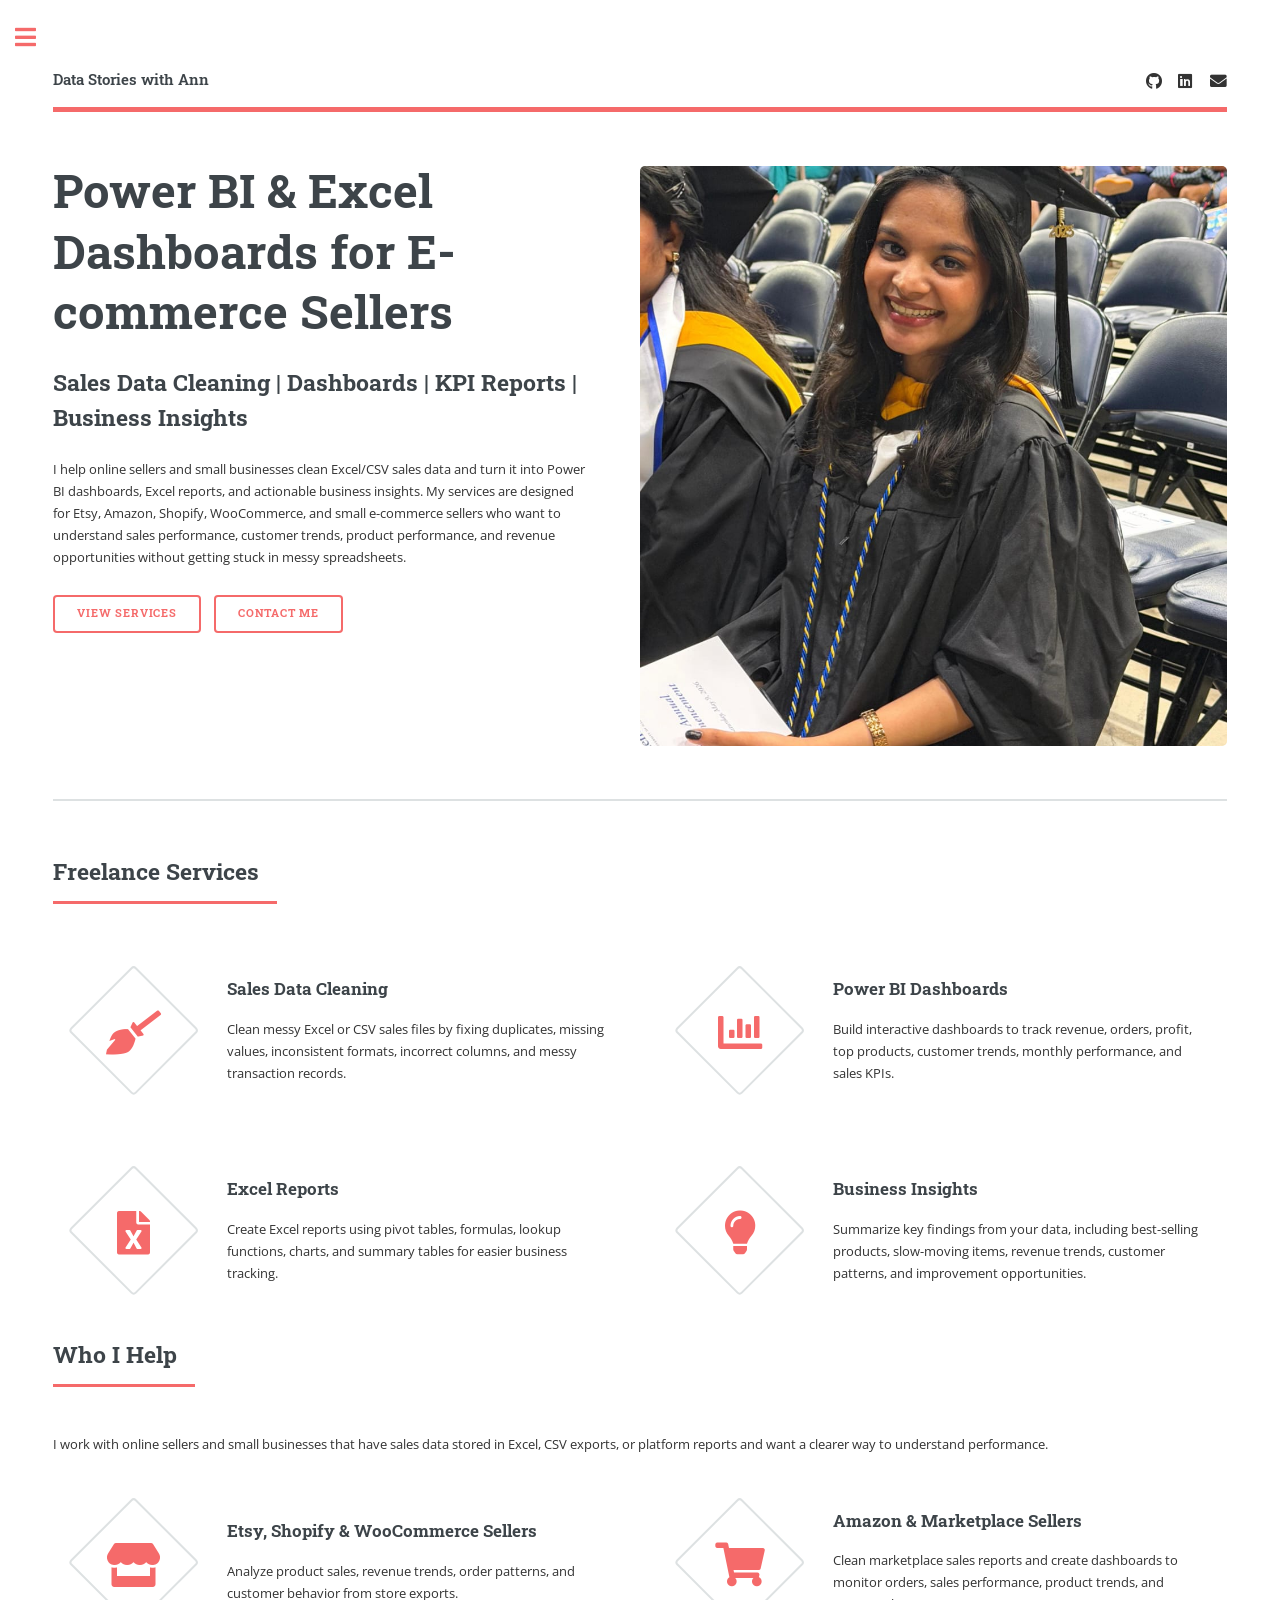
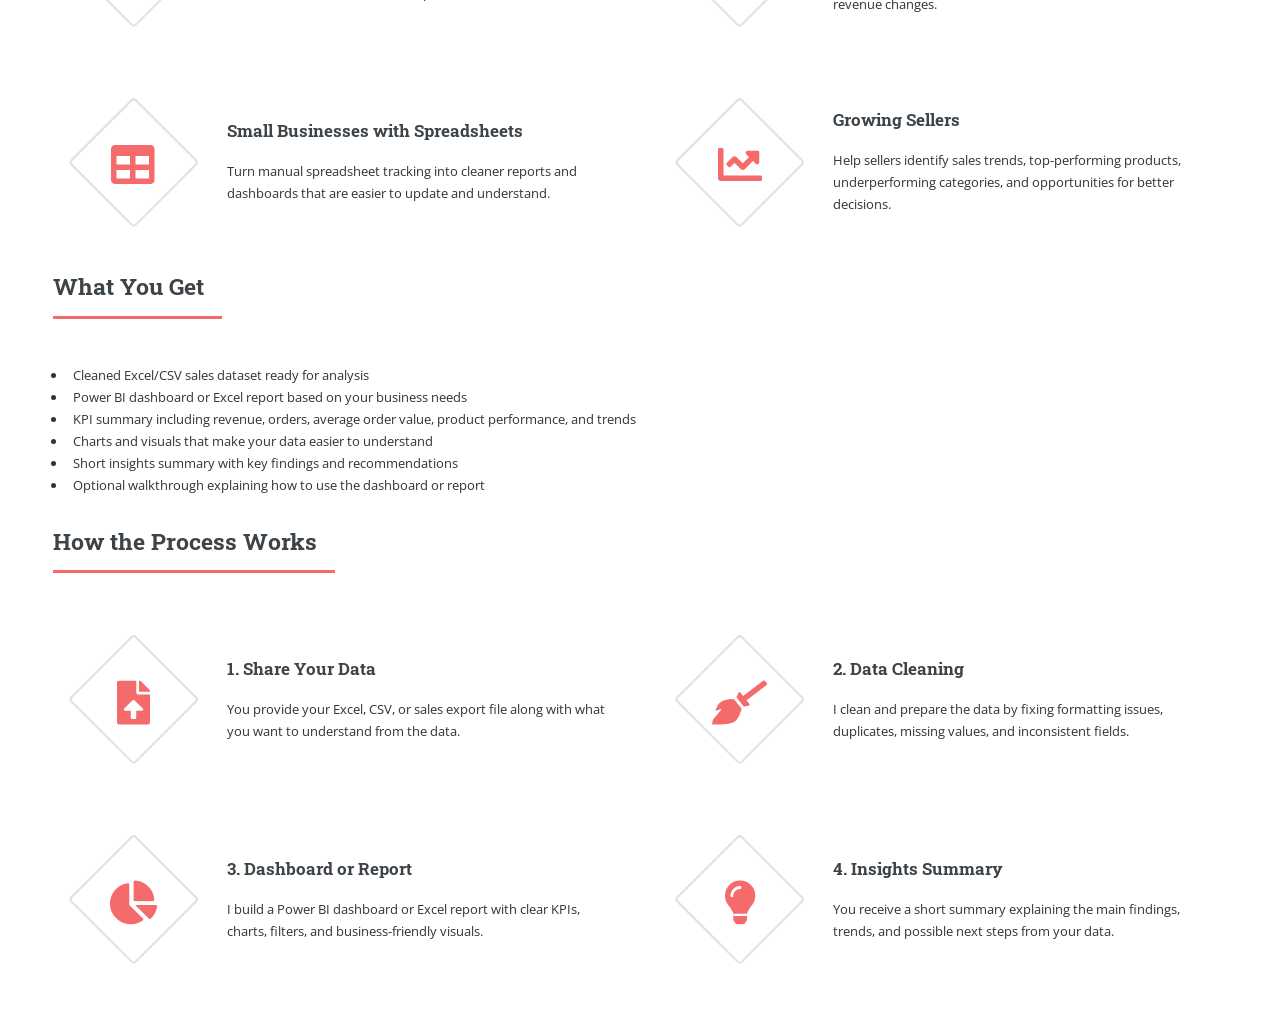
==== freelancing.html @ 738ea202 "Add freelance services page" ====
<!DOCTYPE HTML>
<!--
	Editorial by HTML5 UP
	html5up.net | @ajlkn
	Free for personal and commercial use under the CCA 3.0 license (html5up.net/license)
-->
<html>
	<head>
	<title>Power BI & Excel Dashboards for E-commerce Sellers | Data Stories with Ann</title>
	<meta name="description" content="Power BI and Excel dashboard services for e-commerce sellers. I help online sellers clean Excel and CSV sales data and turn it into dashboards, reports, KPIs, and business insights." />
	<meta charset="utf-8" />
	<meta name="viewport" content="width=device-width, initial-scale=1, user-scalable=no" />
	<link rel="stylesheet" href="assets/css/main.css" />
</head>
	<body class="is-preload">

		<!-- Wrapper -->
			<div id="wrapper">

				<!-- Main -->
					<div id="main">
						<div class="inner">

							<!-- Header -->
								<header id="header"><a href="index.html" class="logo"><strong>Data Stories with Ann</strong></a>
									<ul class="icons">
										<li><a href="https://github.com/AnnBMariyam" class="icon brands fa-github"><span class="label">GitHub</span></a></li>
										<li><a href="https://www.linkedin.com/in/ann-b-mariyam-a238a7275" class="icon brands fa-linkedin"><span class="label">LinkedIn</span></a></li>
										<li><a href="mailto:annbijumariyam02@gmail.com" class="icon solid fa-envelope"><span class="label">Email</span></a></li>
									</ul>
								</header>

							<!-- Banner -->
								<section id="banner">
                                    <div class="content">
                                        <header>
                                            <h1>Power BI & Excel Dashboards for E-commerce Sellers</h1>
                                            <h2>Sales Data Cleaning | Dashboards | KPI Reports | Business Insights</h2>
                                        </header>

                                        <p>
                                            I help online sellers and small businesses clean Excel/CSV sales data and turn it into Power BI dashboards, Excel reports, and actionable business insights. My services are designed for Etsy, Amazon, Shopify, WooCommerce, and small e-commerce sellers who want to understand sales performance, customer trends, product performance, and revenue opportunities without getting stuck in messy spreadsheets.
                                        </p>

                                        <ul class="actions">
                                            <li><a href="#services" class="button big">View Services</a></li>
                                            <li><a href="#contact" class="button big">Contact Me</a></li>
                                        </ul>
                                    </div>

                                    <span class="image object">
                                        <img src="images/pic10.jpeg" alt="E-commerce analytics dashboard" style="height:580px; object-fit:cover;" />
                                    </span>
                                </section>
							<section id="services">
                                <header class="major">
                                    <h2>Freelance Services</h2>
                                </header>

                                <div class="features">
                                    <article>
                                        <span class="icon solid fa-broom"></span>
                                        <div class="content">
                                            <h3>Sales Data Cleaning</h3>
                                            <p>Clean messy Excel or CSV sales files by fixing duplicates, missing values, inconsistent formats, incorrect columns, and messy transaction records.</p>
                                        </div>
                                    </article>

                                    <article>
                                        <span class="icon solid fa-chart-bar"></span>
                                        <div class="content">
                                            <h3>Power BI Dashboards</h3>
                                            <p>Build interactive dashboards to track revenue, orders, profit, top products, customer trends, monthly performance, and sales KPIs.</p>
                                        </div>
                                    </article>

                                    <article>
                                        <span class="icon solid fa-file-excel"></span>
                                        <div class="content">
                                            <h3>Excel Reports</h3>
                                            <p>Create Excel reports using pivot tables, formulas, lookup functions, charts, and summary tables for easier business tracking.</p>
                                        </div>
                                    </article>

                                    <article>
                                        <span class="icon solid fa-lightbulb"></span>
                                        <div class="content">
                                            <h3>Business Insights</h3>
                                            <p>Summarize key findings from your data, including best-selling products, slow-moving items, revenue trends, customer patterns, and improvement opportunities.</p>
                                        </div>
                                    </article>
                                </div>
                            <section id="clients">
                                <header class="major">
                                    <h2>Who I Help</h2>
                                </header>

                                <p>
                                    I work with online sellers and small businesses that have sales data stored in Excel, CSV exports, or platform reports and want a clearer way to understand performance.
                                </p>

                                <div class="features">
                                    <article>
                                        <span class="icon solid fa-store"></span>
                                        <div class="content">
                                            <h3>Etsy, Shopify & WooCommerce Sellers</h3>
                                            <p>Analyze product sales, revenue trends, order patterns, and customer behavior from store exports.</p>
                                        </div>
                                    </article>

                                    <article>
                                        <span class="icon solid fa-shopping-cart"></span>
                                        <div class="content">
                                            <h3>Amazon & Marketplace Sellers</h3>
                                            <p>Clean marketplace sales reports and create dashboards to monitor orders, sales performance, product trends, and revenue changes.</p>
                                        </div>
                                    </article>

                                    <article>
                                        <span class="icon solid fa-table"></span>
                                        <div class="content">
                                            <h3>Small Businesses with Spreadsheets</h3>
                                            <p>Turn manual spreadsheet tracking into cleaner reports and dashboards that are easier to update and understand.</p>
                                        </div>
                                    </article>

                                    <article>
                                        <span class="icon solid fa-chart-line"></span>
                                        <div class="content">
                                            <h3>Growing Sellers</h3>
                                            <p>Help sellers identify sales trends, top-performing products, underperforming categories, and opportunities for better decisions.</p>
                                        </div>
                                    </article>
                                </div>
                            </section>

                            <section id="deliverables">
                                <header class="major">
                                    <h2>What You Get</h2>
                                </header>

                                <ul>
                                    <li>Cleaned Excel/CSV sales dataset ready for analysis</li>
                                    <li>Power BI dashboard or Excel report based on your business needs</li>
                                    <li>KPI summary including revenue, orders, average order value, product performance, and trends</li>
                                    <li>Charts and visuals that make your data easier to understand</li>
                                    <li>Short insights summary with key findings and recommendations</li>
                                    <li>Optional walkthrough explaining how to use the dashboard or report</li>
                                </ul>
                            </section>

                            <section id="process">
                                <header class="major">
                                    <h2>How the Process Works</h2>
                                </header>

                                <div class="features">
                                    <article>
                                        <span class="icon solid fa-file-upload"></span>
                                        <div class="content">
                                            <h3>1. Share Your Data</h3>
                                            <p>You provide your Excel, CSV, or sales export file along with what you want to understand from the data.</p>
                                        </div>
                                    </article>

                                    <article>
                                        <span class="icon solid fa-broom"></span>
                                        <div class="content">
                                            <h3>2. Data Cleaning</h3>
                                            <p>I clean and prepare the data by fixing formatting issues, duplicates, missing values, and inconsistent fields.</p>
                                        </div>
                                    </article>

                                    <article>
                                        <span class="icon solid fa-chart-pie"></span>
                                        <div class="content">
                                            <h3>3. Dashboard or Report</h3>
                                            <p>I build a Power BI dashboard or Excel report with clear KPIs, charts, filters, and business-friendly visuals.</p>
                                        </div>
                                    </article>

                                    <article>
                                        <span class="icon solid fa-lightbulb"></span>
                                        <div class="content">
                                            <h3>4. Insights Summary</h3>
                                            <p>You receive a short summary explaining the main findings, trends, and possible next steps from your data.</p>
                                        </div>
                                    </article>
                                </div>
                            </section>
						</div>
					</div>

				<!-- Sidebar -->
					<div id="sidebar">
						<div class="inner">
								<!-- Menu -->
								<nav id="menu">
									<header class="major">
										<h2>Navigate</h2>
									</header>
									<ul>
                                        <li><a href="index.html">Recruiter Portfolio</a></li>
                                        <li><a href="#banner">Freelance Home</a></li>
                                        <li><a href="#services">Services</a></li>
                                        <li><a href="#clients">Who I Help</a></li>
                                        <li><a href="#deliverables">Deliverables</a></li>
                                        <li><a href="#process">Process</a></li>
                                        <li><a href="#contact">Contact</a></li>
                                    </ul>
								</nav>

							<!-- Section -->
								<section>
                                    <header class="major">
                                        <h2>Service Focus</h2>
                                    </header>
                                    <div class="mini-posts">

                                        <article>
                                            <p>🛒 Built for Etsy, Amazon, Shopify, WooCommerce, and small e-commerce sellers.</p>
                                        </article>

                                        <article>
                                            <p>📊 Services include Excel/CSV cleaning, Power BI dashboards, Excel reports, KPI tracking, and business insights.</p>
                                        </article>

                                        <article>
                                            <p>🛠 Tools: Excel, Power BI, SQL, Python, Pandas, and data visualization.</p>
                                        </article>

                                    </div>
                                </section>

							<!-- Section -->
								<section id="contact">
									<header class="major">
										<h2>Get in Touch</h2>
									</header>
									<p>
                                        Need help cleaning sales data, building an e-commerce dashboard, or understanding your business performance? Reach out through email, LinkedIn, or GitHub.
                                    </p>
                                    <ul class="contact">
										<li class="icon solid fa-envelope"><a href="mailto:annbijumariyam02@gmail.com">annbijumariyam02@gmail.com</a></li>
										
										<li class="icon brands fa-linkedin"><a href="https://www.linkedin.com/in/ann-b-mariyam-a238a7275">LinkedIn</a></li>
										<li class="icon brands fa-github">
										<a href="https://github.com/AnnBMariyam">GitHub</a>
										</li>
									</ul>
								</section>

							<!-- Footer -->
								<footer id="footer">
									<p class="copyright">&copy; Data Stories with Ann. Design: <a href="https://html5up.net">HTML5 UP</a>.</p>
								</footer>

						</div>
					</div>

			</div>

		<!-- Scripts -->
			<script src="assets/js/jquery.min.js"></script>
			<script src="assets/js/browser.min.js"></script>
			<script src="assets/js/breakpoints.min.js"></script>
			<script src="assets/js/util.js"></script>
			<script src="assets/js/main.js"></script>
	</body>
</html>
---- assets/css/main.css ----
@import url(fontawesome-all.min.css);
@import url("https://fonts.googleapis.com/css?family=Open+Sans:400,600,400italic,600italic|Roboto+Slab:400,700");
/*
	Editorial by HTML5 UP
	html5up.net | @ajlkn
	Free for personal and commercial use under the CCA 3.0 license (html5up.net/license)
*/
html, body, div, span, applet, object,
iframe, h1, h2, h3, h4, h5, h6, p, blockquote,
pre, a, abbr, acronym, address, big, cite,
code, del, dfn, em, img, ins, kbd, q, s, samp,
small, strike, strong, sub, sup, tt, var, b,
u, i, center, dl, dt, dd, ol, ul, li, fieldset,
form, label, legend, table, caption, tbody,
tfoot, thead, tr, th, td, article, aside,
canvas, details, embed, figure, figcaption,
footer, header, hgroup, menu, nav, output, ruby,
section, summary, time, mark, audio, video {
  margin: 0;
  padding: 0;
  border: 0;
  font-size: 100%;
  font: inherit;
  vertical-align: baseline; }

article, aside, details, figcaption, figure,
footer, header, hgroup, menu, nav, section {
  display: block; }

body {
  line-height: 1; }

ol, ul {
  list-style: none; }

blockquote, q {
  quotes: none; }
  blockquote:before, blockquote:after, q:before, q:after {
    content: '';
    content: none; }

table {
  border-collapse: collapse;
  border-spacing: 0; }

body {
  -webkit-text-size-adjust: none; }

mark {
  background-color: transparent;
  color: inherit; }

input::-moz-focus-inner {
  border: 0;
  padding: 0; }

input, select, textarea {
  -moz-appearance: none;
  -webkit-appearance: none;
  -ms-appearance: none;
  appearance: none; }

/* Basic */
@-ms-viewport {
  width: device-width; }

body {
  -ms-overflow-style: scrollbar; }

@media screen and (max-width: 480px) {
  html, body {
    min-width: 320px; } }

html {
  box-sizing: border-box; }

*, *:before, *:after {
  box-sizing: inherit; }

body {
  background: #ffffff; }
  body.is-preload *, body.is-preload *:before, body.is-preload *:after, body.is-resizing *, body.is-resizing *:before, body.is-resizing *:after {
    -moz-animation: none !important;
    -webkit-animation: none !important;
    -ms-animation: none !important;
    animation: none !important;
    -moz-transition: none !important;
    -webkit-transition: none !important;
    -ms-transition: none !important;
    transition: none !important; }

/* Type */
body, input, select, textarea {
  color: #7f888f;
  font-family: "Open Sans", sans-serif;
  font-size: 13pt;
  font-weight: 400;
  line-height: 1.65; }
  @media screen and (max-width: 1680px) {
    body, input, select, textarea {
      font-size: 11pt; } }
  @media screen and (max-width: 1280px) {
    body, input, select, textarea {
      font-size: 10pt; } }
  @media screen and (max-width: 360px) {
    body, input, select, textarea {
      font-size: 9pt; } }

a {
  -moz-transition: color 0.2s ease-in-out, border-bottom-color 0.2s ease-in-out;
  -webkit-transition: color 0.2s ease-in-out, border-bottom-color 0.2s ease-in-out;
  -ms-transition: color 0.2s ease-in-out, border-bottom-color 0.2s ease-in-out;
  transition: color 0.2s ease-in-out, border-bottom-color 0.2s ease-in-out;
  border-bottom: dotted 1px;
  color: #f56a6a;
  text-decoration: none; }
  a:hover {
    border-bottom-color: #f56a6a;
    color: #f56a6a !important; }
    a:hover strong {
      color: inherit; }

strong, b {
  color: #3d4449;
  font-weight: 600; }

em, i {
  font-style: italic; }

p {
  margin: 0 0 2em 0; }

h1, h2, h3, h4, h5, h6 {
  color: #3d4449;
  font-family: "Roboto Slab", serif;
  font-weight: 700;
  line-height: 1.5;
  margin: 0 0 1em 0; }
  h1 a, h2 a, h3 a, h4 a, h5 a, h6 a {
    color: inherit;
    text-decoration: none;
    border-bottom: 0; }

h1 {
  font-size: 4em;
  margin: 0 0 0.5em 0;
  line-height: 1.3; }

h2 {
  font-size: 1.75em; }

h3 {
  font-size: 1.25em; }

h4 {
  font-size: 1.1em; }

h5 {
  font-size: 0.9em; }

h6 {
  font-size: 0.7em; }

@media screen and (max-width: 1680px) {
  h1 {
    font-size: 3.5em; } }

@media screen and (max-width: 980px) {
  h1 {
    font-size: 3.25em; } }

@media screen and (max-width: 736px) {
  h1 {
    font-size: 2em;
    line-height: 1.4; }
  h2 {
    font-size: 1.5em; } }

sub {
  font-size: 0.8em;
  position: relative;
  top: 0.5em; }

sup {
  font-size: 0.8em;
  position: relative;
  top: -0.5em; }

blockquote {
  border-left: solid 3px rgba(210, 215, 217, 0.75);
  font-style: italic;
  margin: 0 0 2em 0;
  padding: 0.5em 0 0.5em 2em; }

code {
  background: rgba(230, 235, 237, 0.25);
  border-radius: 0.375em;
  border: solid 1px rgba(210, 215, 217, 0.75);
  font-family: "Courier New", monospace;
  font-size: 0.9em;
  margin: 0 0.25em;
  padding: 0.25em 0.65em; }

pre {
  -webkit-overflow-scrolling: touch;
  font-family: "Courier New", monospace;
  font-size: 0.9em;
  margin: 0 0 2em 0; }
  pre code {
    display: block;
    line-height: 1.75;
    padding: 1em 1.5em;
    overflow-x: auto; }

hr {
  border: 0;
  border-bottom: solid 1px rgba(210, 215, 217, 0.75);
  margin: 2em 0; }
  hr.major {
    margin: 3em 0; }

.align-left {
  text-align: left; }

.align-center {
  text-align: center; }

.align-right {
  text-align: right; }

/* Row */
.row {
  display: flex;
  flex-wrap: wrap;
  box-sizing: border-box;
  align-items: stretch; }
  .row > * {
    box-sizing: border-box; }
  .row.gtr-uniform > * > :last-child {
    margin-bottom: 0; }
  .row.aln-left {
    justify-content: flex-start; }
  .row.aln-center {
    justify-content: center; }
  .row.aln-right {
    justify-content: flex-end; }
  .row.aln-top {
    align-items: flex-start; }
  .row.aln-middle {
    align-items: center; }
  .row.aln-bottom {
    align-items: flex-end; }
  .row > .imp {
    order: -1; }
  .row > .col-1 {
    width: 8.33333%; }
  .row > .off-1 {
    margin-left: 8.33333%; }
  .row > .col-2 {
    width: 16.66667%; }
  .row > .off-2 {
    margin-left: 16.66667%; }
  .row > .col-3 {
    width: 25%; }
  .row > .off-3 {
    margin-left: 25%; }
  .row > .col-4 {
    width: 33.33333%; }
  .row > .off-4 {
    margin-left: 33.33333%; }
  .row > .col-5 {
    width: 41.66667%; }
  .row > .off-5 {
    margin-left: 41.66667%; }
  .row > .col-6 {
    width: 50%; }
  .row > .off-6 {
    margin-left: 50%; }
  .row > .col-7 {
    width: 58.33333%; }
  .row > .off-7 {
    margin-left: 58.33333%; }
  .row > .col-8 {
    width: 66.66667%; }
  .row > .off-8 {
    margin-left: 66.66667%; }
  .row > .col-9 {
    width: 75%; }
  .row > .off-9 {
    margin-left: 75%; }
  .row > .col-10 {
    width: 83.33333%; }
  .row > .off-10 {
    margin-left: 83.33333%; }
  .row > .col-11 {
    width: 91.66667%; }
  .row > .off-11 {
    margin-left: 91.66667%; }
  .row > .col-12 {
    width: 100%; }
  .row > .off-12 {
    margin-left: 100%; }
  .row.gtr-0 {
    margin-top: 0;
    margin-left: 0em; }
    .row.gtr-0 > * {
      padding: 0 0 0 0em; }
    .row.gtr-0.gtr-uniform {
      margin-top: 0em; }
      .row.gtr-0.gtr-uniform > * {
        padding-top: 0em; }
  .row.gtr-25 {
    margin-top: 0;
    margin-left: -0.375em; }
    .row.gtr-25 > * {
      padding: 0 0 0 0.375em; }
    .row.gtr-25.gtr-uniform {
      margin-top: -0.375em; }
      .row.gtr-25.gtr-uniform > * {
        padding-top: 0.375em; }
  .row.gtr-50 {
    margin-top: 0;
    margin-left: -0.75em; }
    .row.gtr-50 > * {
      padding: 0 0 0 0.75em; }
    .row.gtr-50.gtr-uniform {
      margin-top: -0.75em; }
      .row.gtr-50.gtr-uniform > * {
        padding-top: 0.75em; }
  .row {
    margin-top: 0;
    margin-left: -1.5em; }
    .row > * {
      padding: 0 0 0 1.5em; }
    .row.gtr-uniform {
      margin-top: -1.5em; }
      .row.gtr-uniform > * {
        padding-top: 1.5em; }
  .row.gtr-150 {
    margin-top: 0;
    margin-left: -2.25em; }
    .row.gtr-150 > * {
      padding: 0 0 0 2.25em; }
    .row.gtr-150.gtr-uniform {
      margin-top: -2.25em; }
      .row.gtr-150.gtr-uniform > * {
        padding-top: 2.25em; }
  .row.gtr-200 {
    margin-top: 0;
    margin-left: -3em; }
    .row.gtr-200 > * {
      padding: 0 0 0 3em; }
    .row.gtr-200.gtr-uniform {
      margin-top: -3em; }
      .row.gtr-200.gtr-uniform > * {
        padding-top: 3em; }
  @media screen and (max-width: 1680px) {
    .row {
      display: flex;
      flex-wrap: wrap;
      box-sizing: border-box;
      align-items: stretch; }
      .row > * {
        box-sizing: border-box; }
      .row.gtr-uniform > * > :last-child {
        margin-bottom: 0; }
      .row.aln-left {
        justify-content: flex-start; }
      .row.aln-center {
        justify-content: center; }
      .row.aln-right {
        justify-content: flex-end; }
      .row.aln-top {
        align-items: flex-start; }
      .row.aln-middle {
        align-items: center; }
      .row.aln-bottom {
        align-items: flex-end; }
      .row > .imp-xlarge {
        order: -1; }
      .row > .col-1-xlarge {
        width: 8.33333%; }
      .row > .off-1-xlarge {
        margin-left: 8.33333%; }
      .row > .col-2-xlarge {
        width: 16.66667%; }
      .row > .off-2-xlarge {
        margin-left: 16.66667%; }
      .row > .col-3-xlarge {
        width: 25%; }
      .row > .off-3-xlarge {
        margin-left: 25%; }
      .row > .col-4-xlarge {
        width: 33.33333%; }
      .row > .off-4-xlarge {
        margin-left: 33.33333%; }
      .row > .col-5-xlarge {
        width: 41.66667%; }
      .row > .off-5-xlarge {
        margin-left: 41.66667%; }
      .row > .col-6-xlarge {
        width: 50%; }
      .row > .off-6-xlarge {
        margin-left: 50%; }
      .row > .col-7-xlarge {
        width: 58.33333%; }
      .row > .off-7-xlarge {
        margin-left: 58.33333%; }
      .row > .col-8-xlarge {
        width: 66.66667%; }
      .row > .off-8-xlarge {
        margin-left: 66.66667%; }
      .row > .col-9-xlarge {
        width: 75%; }
      .row > .off-9-xlarge {
        margin-left: 75%; }
      .row > .col-10-xlarge {
        width: 83.33333%; }
      .row > .off-10-xlarge {
        margin-left: 83.33333%; }
      .row > .col-11-xlarge {
        width: 91.66667%; }
      .row > .off-11-xlarge {
        margin-left: 91.66667%; }
      .row > .col-12-xlarge {
        width: 100%; }
      .row > .off-12-xlarge {
        margin-left: 100%; }
      .row.gtr-0 {
        margin-top: 0;
        margin-left: 0em; }
        .row.gtr-0 > * {
          padding: 0 0 0 0em; }
        .row.gtr-0.gtr-uniform {
          margin-top: 0em; }
          .row.gtr-0.gtr-uniform > * {
            padding-top: 0em; }
      .row.gtr-25 {
        margin-top: 0;
        margin-left: -0.375em; }
        .row.gtr-25 > * {
          padding: 0 0 0 0.375em; }
        .row.gtr-25.gtr-uniform {
          margin-top: -0.375em; }
          .row.gtr-25.gtr-uniform > * {
            padding-top: 0.375em; }
      .row.gtr-50 {
        margin-top: 0;
        margin-left: -0.75em; }
        .row.gtr-50 > * {
          padding: 0 0 0 0.75em; }
        .row.gtr-50.gtr-uniform {
          margin-top: -0.75em; }
          .row.gtr-50.gtr-uniform > * {
            padding-top: 0.75em; }
      .row {
        margin-top: 0;
        margin-left: -1.5em; }
        .row > * {
          padding: 0 0 0 1.5em; }
        .row.gtr-uniform {
          margin-top: -1.5em; }
          .row.gtr-uniform > * {
            padding-top: 1.5em; }
      .row.gtr-150 {
        margin-top: 0;
        margin-left: -2.25em; }
        .row.gtr-150 > * {
          padding: 0 0 0 2.25em; }
        .row.gtr-150.gtr-uniform {
          margin-top: -2.25em; }
          .row.gtr-150.gtr-uniform > * {
            padding-top: 2.25em; }
      .row.gtr-200 {
        margin-top: 0;
        margin-left: -3em; }
        .row.gtr-200 > * {
          padding: 0 0 0 3em; }
        .row.gtr-200.gtr-uniform {
          margin-top: -3em; }
          .row.gtr-200.gtr-uniform > * {
            padding-top: 3em; } }
  @media screen and (max-width: 1280px) {
    .row {
      display: flex;
      flex-wrap: wrap;
      box-sizing: border-box;
      align-items: stretch; }
      .row > * {
        box-sizing: border-box; }
      .row.gtr-uniform > * > :last-child {
        margin-bottom: 0; }
      .row.aln-left {
        justify-content: flex-start; }
      .row.aln-center {
        justify-content: center; }
      .row.aln-right {
        justify-content: flex-end; }
      .row.aln-top {
        align-items: flex-start; }
      .row.aln-middle {
        align-items: center; }
      .row.aln-bottom {
        align-items: flex-end; }
      .row > .imp-large {
        order: -1; }
      .row > .col-1-large {
        width: 8.33333%; }
      .row > .off-1-large {
        margin-left: 8.33333%; }
      .row > .col-2-large {
        width: 16.66667%; }
      .row > .off-2-large {
        margin-left: 16.66667%; }
      .row > .col-3-large {
        width: 25%; }
      .row > .off-3-large {
        margin-left: 25%; }
      .row > .col-4-large {
        width: 33.33333%; }
      .row > .off-4-large {
        margin-left: 33.33333%; }
      .row > .col-5-large {
        width: 41.66667%; }
      .row > .off-5-large {
        margin-left: 41.66667%; }
      .row > .col-6-large {
        width: 50%; }
      .row > .off-6-large {
        margin-left: 50%; }
      .row > .col-7-large {
        width: 58.33333%; }
      .row > .off-7-large {
        margin-left: 58.33333%; }
      .row > .col-8-large {
        width: 66.66667%; }
      .row > .off-8-large {
        margin-left: 66.66667%; }
      .row > .col-9-large {
        width: 75%; }
      .row > .off-9-large {
        margin-left: 75%; }
      .row > .col-10-large {
        width: 83.33333%; }
      .row > .off-10-large {
        margin-left: 83.33333%; }
      .row > .col-11-large {
        width: 91.66667%; }
      .row > .off-11-large {
        margin-left: 91.66667%; }
      .row > .col-12-large {
        width: 100%; }
      .row > .off-12-large {
        margin-left: 100%; }
      .row.gtr-0 {
        margin-top: 0;
        margin-left: 0em; }
        .row.gtr-0 > * {
          padding: 0 0 0 0em; }
        .row.gtr-0.gtr-uniform {
          margin-top: 0em; }
          .row.gtr-0.gtr-uniform > * {
            padding-top: 0em; }
      .row.gtr-25 {
        margin-top: 0;
        margin-left: -0.375em; }
        .row.gtr-25 > * {
          padding: 0 0 0 0.375em; }
        .row.gtr-25.gtr-uniform {
          margin-top: -0.375em; }
          .row.gtr-25.gtr-uniform > * {
            padding-top: 0.375em; }
      .row.gtr-50 {
        margin-top: 0;
        margin-left: -0.75em; }
        .row.gtr-50 > * {
          padding: 0 0 0 0.75em; }
        .row.gtr-50.gtr-uniform {
          margin-top: -0.75em; }
          .row.gtr-50.gtr-uniform > * {
            padding-top: 0.75em; }
      .row {
        margin-top: 0;
        margin-left: -1.5em; }
        .row > * {
          padding: 0 0 0 1.5em; }
        .row.gtr-uniform {
          margin-top: -1.5em; }
          .row.gtr-uniform > * {
            padding-top: 1.5em; }
      .row.gtr-150 {
        margin-top: 0;
        margin-left: -2.25em; }
        .row.gtr-150 > * {
          padding: 0 0 0 2.25em; }
        .row.gtr-150.gtr-uniform {
          margin-top: -2.25em; }
          .row.gtr-150.gtr-uniform > * {
            padding-top: 2.25em; }
      .row.gtr-200 {
        margin-top: 0;
        margin-left: -3em; }
        .row.gtr-200 > * {
          padding: 0 0 0 3em; }
        .row.gtr-200.gtr-uniform {
          margin-top: -3em; }
          .row.gtr-200.gtr-uniform > * {
            padding-top: 3em; } }
  @media screen and (max-width: 980px) {
    .row {
      display: flex;
      flex-wrap: wrap;
      box-sizing: border-box;
      align-items: stretch; }
      .row > * {
        box-sizing: border-box; }
      .row.gtr-uniform > * > :last-child {
        margin-bottom: 0; }
      .row.aln-left {
        justify-content: flex-start; }
      .row.aln-center {
        justify-content: center; }
      .row.aln-right {
        justify-content: flex-end; }
      .row.aln-top {
        align-items: flex-start; }
      .row.aln-middle {
        align-items: center; }
      .row.aln-bottom {
        align-items: flex-end; }
      .row > .imp-medium {
        order: -1; }
      .row > .col-1-medium {
        width: 8.33333%; }
      .row > .off-1-medium {
        margin-left: 8.33333%; }
      .row > .col-2-medium {
        width: 16.66667%; }
      .row > .off-2-medium {
        margin-left: 16.66667%; }
      .row > .col-3-medium {
        width: 25%; }
      .row > .off-3-medium {
        margin-left: 25%; }
      .row > .col-4-medium {
        width: 33.33333%; }
      .row > .off-4-medium {
        margin-left: 33.33333%; }
      .row > .col-5-medium {
        width: 41.66667%; }
      .row > .off-5-medium {
        margin-left: 41.66667%; }
      .row > .col-6-medium {
        width: 50%; }
      .row > .off-6-medium {
        margin-left: 50%; }
      .row > .col-7-medium {
        width: 58.33333%; }
      .row > .off-7-medium {
        margin-left: 58.33333%; }
      .row > .col-8-medium {
        width: 66.66667%; }
      .row > .off-8-medium {
        margin-left: 66.66667%; }
      .row > .col-9-medium {
        width: 75%; }
      .row > .off-9-medium {
        margin-left: 75%; }
      .row > .col-10-medium {
        width: 83.33333%; }
      .row > .off-10-medium {
        margin-left: 83.33333%; }
      .row > .col-11-medium {
        width: 91.66667%; }
      .row > .off-11-medium {
        margin-left: 91.66667%; }
      .row > .col-12-medium {
        width: 100%; }
      .row > .off-12-medium {
        margin-left: 100%; }
      .row.gtr-0 {
        margin-top: 0;
        margin-left: 0em; }
        .row.gtr-0 > * {
          padding: 0 0 0 0em; }
        .row.gtr-0.gtr-uniform {
          margin-top: 0em; }
          .row.gtr-0.gtr-uniform > * {
            padding-top: 0em; }
      .row.gtr-25 {
        margin-top: 0;
        margin-left: -0.375em; }
        .row.gtr-25 > * {
          padding: 0 0 0 0.375em; }
        .row.gtr-25.gtr-uniform {
          margin-top: -0.375em; }
          .row.gtr-25.gtr-uniform > * {
            padding-top: 0.375em; }
      .row.gtr-50 {
        margin-top: 0;
        margin-left: -0.75em; }
        .row.gtr-50 > * {
          padding: 0 0 0 0.75em; }
        .row.gtr-50.gtr-uniform {
          margin-top: -0.75em; }
          .row.gtr-50.gtr-uniform > * {
            padding-top: 0.75em; }
      .row {
        margin-top: 0;
        margin-left: -1.5em; }
        .row > * {
          padding: 0 0 0 1.5em; }
        .row.gtr-uniform {
          margin-top: -1.5em; }
          .row.gtr-uniform > * {
            padding-top: 1.5em; }
      .row.gtr-150 {
        margin-top: 0;
        margin-left: -2.25em; }
        .row.gtr-150 > * {
          padding: 0 0 0 2.25em; }
        .row.gtr-150.gtr-uniform {
          margin-top: -2.25em; }
          .row.gtr-150.gtr-uniform > * {
            padding-top: 2.25em; }
      .row.gtr-200 {
        margin-top: 0;
        margin-left: -3em; }
        .row.gtr-200 > * {
          padding: 0 0 0 3em; }
        .row.gtr-200.gtr-uniform {
          margin-top: -3em; }
          .row.gtr-200.gtr-uniform > * {
            padding-top: 3em; } }
  @media screen and (max-width: 736px) {
    .row {
      display: flex;
      flex-wrap: wrap;
      box-sizing: border-box;
      align-items: stretch; }
      .row > * {
        box-sizing: border-box; }
      .row.gtr-uniform > * > :last-child {
        margin-bottom: 0; }
      .row.aln-left {
        justify-content: flex-start; }
      .row.aln-center {
        justify-content: center; }
      .row.aln-right {
        justify-content: flex-end; }
      .row.aln-top {
        align-items: flex-start; }
      .row.aln-middle {
        align-items: center; }
      .row.aln-bottom {
        align-items: flex-end; }
      .row > .imp-small {
        order: -1; }
      .row > .col-1-small {
        width: 8.33333%; }
      .row > .off-1-small {
        margin-left: 8.33333%; }
      .row > .col-2-small {
        width: 16.66667%; }
      .row > .off-2-small {
        margin-left: 16.66667%; }
      .row > .col-3-small {
        width: 25%; }
      .row > .off-3-small {
        margin-left: 25%; }
      .row > .col-4-small {
        width: 33.33333%; }
      .row > .off-4-small {
        margin-left: 33.33333%; }
      .row > .col-5-small {
        width: 41.66667%; }
      .row > .off-5-small {
        margin-left: 41.66667%; }
      .row > .col-6-small {
        width: 50%; }
      .row > .off-6-small {
        margin-left: 50%; }
      .row > .col-7-small {
        width: 58.33333%; }
      .row > .off-7-small {
        margin-left: 58.33333%; }
      .row > .col-8-small {
        width: 66.66667%; }
      .row > .off-8-small {
        margin-left: 66.66667%; }
      .row > .col-9-small {
        width: 75%; }
      .row > .off-9-small {
        margin-left: 75%; }
      .row > .col-10-small {
        width: 83.33333%; }
      .row > .off-10-small {
        margin-left: 83.33333%; }
      .row > .col-11-small {
        width: 91.66667%; }
      .row > .off-11-small {
        margin-left: 91.66667%; }
      .row > .col-12-small {
        width: 100%; }
      .row > .off-12-small {
        margin-left: 100%; }
      .row.gtr-0 {
        margin-top: 0;
        margin-left: 0em; }
        .row.gtr-0 > * {
          padding: 0 0 0 0em; }
        .row.gtr-0.gtr-uniform {
          margin-top: 0em; }
          .row.gtr-0.gtr-uniform > * {
            padding-top: 0em; }
      .row.gtr-25 {
        margin-top: 0;
        margin-left: -0.375em; }
        .row.gtr-25 > * {
          padding: 0 0 0 0.375em; }
        .row.gtr-25.gtr-uniform {
          margin-top: -0.375em; }
          .row.gtr-25.gtr-uniform > * {
            padding-top: 0.375em; }
      .row.gtr-50 {
        margin-top: 0;
        margin-left: -0.75em; }
        .row.gtr-50 > * {
          padding: 0 0 0 0.75em; }
        .row.gtr-50.gtr-uniform {
          margin-top: -0.75em; }
          .row.gtr-50.gtr-uniform > * {
            padding-top: 0.75em; }
      .row {
        margin-top: 0;
        margin-left: -1.5em; }
        .row > * {
          padding: 0 0 0 1.5em; }
        .row.gtr-uniform {
          margin-top: -1.5em; }
          .row.gtr-uniform > * {
            padding-top: 1.5em; }
      .row.gtr-150 {
        margin-top: 0;
        margin-left: -2.25em; }
        .row.gtr-150 > * {
          padding: 0 0 0 2.25em; }
        .row.gtr-150.gtr-uniform {
          margin-top: -2.25em; }
          .row.gtr-150.gtr-uniform > * {
            padding-top: 2.25em; }
      .row.gtr-200 {
        margin-top: 0;
        margin-left: -3em; }
        .row.gtr-200 > * {
          padding: 0 0 0 3em; }
        .row.gtr-200.gtr-uniform {
          margin-top: -3em; }
          .row.gtr-200.gtr-uniform > * {
            padding-top: 3em; } }
  @media screen and (max-width: 480px) {
    .row {
      display: flex;
      flex-wrap: wrap;
      box-sizing: border-box;
      align-items: stretch; }
      .row > * {
        box-sizing: border-box; }
      .row.gtr-uniform > * > :last-child {
        margin-bottom: 0; }
      .row.aln-left {
        justify-content: flex-start; }
      .row.aln-center {
        justify-content: center; }
      .row.aln-right {
        justify-content: flex-end; }
      .row.aln-top {
        align-items: flex-start; }
      .row.aln-middle {
        align-items: center; }
      .row.aln-bottom {
        align-items: flex-end; }
      .row > .imp-xsmall {
        order: -1; }
      .row > .col-1-xsmall {
        width: 8.33333%; }
      .row > .off-1-xsmall {
        margin-left: 8.33333%; }
      .row > .col-2-xsmall {
        width: 16.66667%; }
      .row > .off-2-xsmall {
        margin-left: 16.66667%; }
      .row > .col-3-xsmall {
        width: 25%; }
      .row > .off-3-xsmall {
        margin-left: 25%; }
      .row > .col-4-xsmall {
        width: 33.33333%; }
      .row > .off-4-xsmall {
        margin-left: 33.33333%; }
      .row > .col-5-xsmall {
        width: 41.66667%; }
      .row > .off-5-xsmall {
        margin-left: 41.66667%; }
      .row > .col-6-xsmall {
        width: 50%; }
      .row > .off-6-xsmall {
        margin-left: 50%; }
      .row > .col-7-xsmall {
        width: 58.33333%; }
      .row > .off-7-xsmall {
        margin-left: 58.33333%; }
      .row > .col-8-xsmall {
        width: 66.66667%; }
      .row > .off-8-xsmall {
        margin-left: 66.66667%; }
      .row > .col-9-xsmall {
        width: 75%; }
      .row > .off-9-xsmall {
        margin-left: 75%; }
      .row > .col-10-xsmall {
        width: 83.33333%; }
      .row > .off-10-xsmall {
        margin-left: 83.33333%; }
      .row > .col-11-xsmall {
        width: 91.66667%; }
      .row > .off-11-xsmall {
        margin-left: 91.66667%; }
      .row > .col-12-xsmall {
        width: 100%; }
      .row > .off-12-xsmall {
        margin-left: 100%; }
      .row.gtr-0 {
        margin-top: 0;
        margin-left: 0em; }
        .row.gtr-0 > * {
          padding: 0 0 0 0em; }
        .row.gtr-0.gtr-uniform {
          margin-top: 0em; }
          .row.gtr-0.gtr-uniform > * {
            padding-top: 0em; }
      .row.gtr-25 {
        margin-top: 0;
        margin-left: -0.375em; }
        .row.gtr-25 > * {
          padding: 0 0 0 0.375em; }
        .row.gtr-25.gtr-uniform {
          margin-top: -0.375em; }
          .row.gtr-25.gtr-uniform > * {
            padding-top: 0.375em; }
      .row.gtr-50 {
        margin-top: 0;
        margin-left: -0.75em; }
        .row.gtr-50 > * {
          padding: 0 0 0 0.75em; }
        .row.gtr-50.gtr-uniform {
          margin-top: -0.75em; }
          .row.gtr-50.gtr-uniform > * {
            padding-top: 0.75em; }
      .row {
        margin-top: 0;
        margin-left: -1.5em; }
        .row > * {
          padding: 0 0 0 1.5em; }
        .row.gtr-uniform {
          margin-top: -1.5em; }
          .row.gtr-uniform > * {
            padding-top: 1.5em; }
      .row.gtr-150 {
        margin-top: 0;
        margin-left: -2.25em; }
        .row.gtr-150 > * {
          padding: 0 0 0 2.25em; }
        .row.gtr-150.gtr-uniform {
          margin-top: -2.25em; }
          .row.gtr-150.gtr-uniform > * {
            padding-top: 2.25em; }
      .row.gtr-200 {
        margin-top: 0;
        margin-left: -3em; }
        .row.gtr-200 > * {
          padding: 0 0 0 3em; }
        .row.gtr-200.gtr-uniform {
          margin-top: -3em; }
          .row.gtr-200.gtr-uniform > * {
            padding-top: 3em; } }

/* Section/Article */
section.special, article.special {
  text-align: center; }

header p {
  font-family: "Roboto Slab", serif;
  font-size: 1em;
  font-weight: 400;
  letter-spacing: 0.075em;
  margin-top: -0.5em;
  text-transform: uppercase; }

header.major > :last-child {
  border-bottom: solid 3px #f56a6a;
  display: inline-block;
  margin: 0 0 2em 0;
  padding: 0 0.75em 0.5em 0; }

header.main > :last-child {
  margin: 0 0 1em 0; }

/* Form */
form {
  margin: 0 0 2em 0; }

label {
  color: #3d4449;
  display: block;
  font-size: 0.9em;
  font-weight: 600;
  margin: 0 0 1em 0; }

input[type="text"],
input[type="password"],
input[type="email"],
input[type="tel"],
input[type="search"],
input[type="url"],
select,
textarea {
  -moz-appearance: none;
  -webkit-appearance: none;
  -ms-appearance: none;
  appearance: none;
  background: #ffffff;
  border-radius: 0.375em;
  border: none;
  border: solid 1px rgba(210, 215, 217, 0.75);
  color: inherit;
  display: block;
  outline: 0;
  padding: 0 1em;
  text-decoration: none;
  width: 100%; }
  input[type="text"]:invalid,
  input[type="password"]:invalid,
  input[type="email"]:invalid,
  input[type="tel"]:invalid,
  input[type="search"]:invalid,
  input[type="url"]:invalid,
  select:invalid,
  textarea:invalid {
    box-shadow: none; }
  input[type="text"]:focus,
  input[type="password"]:focus,
  input[type="email"]:focus,
  input[type="tel"]:focus,
  input[type="search"]:focus,
  input[type="url"]:focus,
  select:focus,
  textarea:focus {
    border-color: #f56a6a;
    box-shadow: 0 0 0 1px #f56a6a; }

select {
  background-image: url("data:image/svg+xml;charset=utf8,%3Csvg xmlns='http://www.w3.org/2000/svg' width='40' height='40' preserveAspectRatio='none' viewBox='0 0 40 40'%3E%3Cpath d='M9.4,12.3l10.4,10.4l10.4-10.4c0.2-0.2,0.5-0.4,0.9-0.4c0.3,0,0.6,0.1,0.9,0.4l3.3,3.3c0.2,0.2,0.4,0.5,0.4,0.9 c0,0.4-0.1,0.6-0.4,0.9L20.7,31.9c-0.2,0.2-0.5,0.4-0.9,0.4c-0.3,0-0.6-0.1-0.9-0.4L4.3,17.3c-0.2-0.2-0.4-0.5-0.4-0.9 c0-0.4,0.1-0.6,0.4-0.9l3.3-3.3c0.2-0.2,0.5-0.4,0.9-0.4S9.1,12.1,9.4,12.3z' fill='rgba(210, 215, 217, 0.75)' /%3E%3C/svg%3E");
  background-size: 1.25em;
  background-repeat: no-repeat;
  background-position: calc(100% - 1em) center;
  height: 2.75em;
  padding-right: 2.75em;
  text-overflow: ellipsis; }
  select option {
    color: #3d4449;
    background: #ffffff; }
  select:focus::-ms-value {
    background-color: transparent; }
  select::-ms-expand {
    display: none; }

input[type="text"],
input[type="password"],
input[type="email"],
input[type="tel"],
input[type="search"],
input[type="url"],
select {
  height: 2.75em; }

textarea {
  padding: 0.75em 1em; }

input[type="checkbox"],
input[type="radio"] {
  -moz-appearance: none;
  -webkit-appearance: none;
  -ms-appearance: none;
  appearance: none;
  display: block;
  float: left;
  margin-right: -2em;
  opacity: 0;
  width: 1em;
  z-index: -1; }
  input[type="checkbox"] + label,
  input[type="radio"] + label {
    text-decoration: none;
    color: #7f888f;
    cursor: pointer;
    display: inline-block;
    font-size: 1em;
    font-weight: 400;
    padding-left: 2.4em;
    padding-right: 0.75em;
    position: relative; }
    input[type="checkbox"] + label:before,
    input[type="radio"] + label:before {
      -moz-osx-font-smoothing: grayscale;
      -webkit-font-smoothing: antialiased;
      display: inline-block;
      font-style: normal;
      font-variant: normal;
      text-rendering: auto;
      line-height: 1;
      text-transform: none !important;
      font-family: 'Font Awesome 5 Free';
      font-weight: 900; }
    input[type="checkbox"] + label:before,
    input[type="radio"] + label:before {
      background: #ffffff;
      border-radius: 0.375em;
      border: solid 1px rgba(210, 215, 217, 0.75);
      content: '';
      display: inline-block;
      font-size: 0.8em;
      height: 2.0625em;
      left: 0;
      line-height: 2.0625em;
      position: absolute;
      text-align: center;
      top: 0;
      width: 2.0625em; }
  input[type="checkbox"]:checked + label:before,
  input[type="radio"]:checked + label:before {
    background: #3d4449;
    border-color: #3d4449;
    color: #ffffff;
    content: '\f00c'; }
  input[type="checkbox"]:focus + label:before,
  input[type="radio"]:focus + label:before {
    border-color: #f56a6a;
    box-shadow: 0 0 0 1px #f56a6a; }

input[type="checkbox"] + label:before {
  border-radius: 0.375em; }

input[type="radio"] + label:before {
  border-radius: 100%; }

::-webkit-input-placeholder {
  color: #9fa3a6 !important;
  opacity: 1.0; }

:-moz-placeholder {
  color: #9fa3a6 !important;
  opacity: 1.0; }

::-moz-placeholder {
  color: #9fa3a6 !important;
  opacity: 1.0; }

:-ms-input-placeholder {
  color: #9fa3a6 !important;
  opacity: 1.0; }

/* Box */
.box {
  border-radius: 0.375em;
  border: solid 1px rgba(210, 215, 217, 0.75);
  margin-bottom: 2em;
  padding: 1.5em; }
  .box > :last-child,
  .box > :last-child > :last-child,
  .box > :last-child > :last-child > :last-child {
    margin-bottom: 0; }
  .box.alt {
    border: 0;
    border-radius: 0;
    padding: 0; }

/* Icon */
.icon {
  text-decoration: none;
  border-bottom: none;
  position: relative; }
  .icon:before {
    -moz-osx-font-smoothing: grayscale;
    -webkit-font-smoothing: antialiased;
    display: inline-block;
    font-style: normal;
    font-variant: normal;
    text-rendering: auto;
    line-height: 1;
    text-transform: none !important;
    font-family: 'Font Awesome 5 Free';
    font-weight: 400; }
  .icon > .label {
    display: none; }
  .icon:before {
    line-height: inherit; }
  .icon.solid:before {
    font-weight: 900; }
  .icon.brands:before {
    font-family: 'Font Awesome 5 Brands'; }

/* Image */
.image {
  border-radius: 0.375em;
  border: 0;
  display: inline-block;
  position: relative; }
  .image img {
    border-radius: 0.375em;
    display: block; }
  .image.left, .image.right {
    max-width: 40%; }
    .image.left img, .image.right img {
      width: 100%; }
  .image.left {
    float: left;
    padding: 0 1.5em 1em 0;
    top: 0.25em; }
  .image.right {
    float: right;
    padding: 0 0 1em 1.5em;
    top: 0.25em; }
  .image.fit {
    display: block;
    margin: 0 0 2em 0;
    width: 100%; }
    .image.fit img {
      width: 100%; }
  .image.main {
    display: block;
    margin: 0 0 3em 0;
    width: 100%; }
    .image.main img {
      width: 100%; }

a.image {
  overflow: hidden; }
  a.image img {
    -moz-transition: -moz-transform 0.2s ease;
    -webkit-transition: -webkit-transform 0.2s ease;
    -ms-transition: -ms-transform 0.2s ease;
    transition: transform 0.2s ease; }
  a.image:hover img {
    -moz-transform: scale(1.075);
    -webkit-transform: scale(1.075);
    -ms-transform: scale(1.075);
    transform: scale(1.075); }

/* List */
ol {
  list-style: decimal;
  margin: 0 0 2em 0;
  padding-left: 1.25em; }
  ol li {
    padding-left: 0.25em; }

ul {
  list-style: disc;
  margin: 0 0 2em 0;
  padding-left: 1em; }
  ul li {
    padding-left: 0.5em; }
  ul.alt {
    list-style: none;
    padding-left: 0; }
    ul.alt li {
      border-top: solid 1px rgba(210, 215, 217, 0.75);
      padding: 0.5em 0; }
      ul.alt li:first-child {
        border-top: 0;
        padding-top: 0; }

dl {
  margin: 0 0 2em 0; }
  dl dt {
    display: block;
    font-weight: 600;
    margin: 0 0 1em 0; }
  dl dd {
    margin-left: 2em; }

/* Actions */
ul.actions {
  display: -moz-flex;
  display: -webkit-flex;
  display: -ms-flex;
  display: flex;
  cursor: default;
  list-style: none;
  margin-left: -1em;
  padding-left: 0; }
  ul.actions li {
    padding: 0 0 0 1em;
    vertical-align: middle; }
  ul.actions.special {
    -moz-justify-content: center;
    -webkit-justify-content: center;
    -ms-justify-content: center;
    justify-content: center;
    width: 100%;
    margin-left: 0; }
    ul.actions.special li:first-child {
      padding-left: 0; }
  ul.actions.stacked {
    -moz-flex-direction: column;
    -webkit-flex-direction: column;
    -ms-flex-direction: column;
    flex-direction: column;
    margin-left: 0; }
    ul.actions.stacked li {
      padding: 1.3em 0 0 0; }
      ul.actions.stacked li:first-child {
        padding-top: 0; }
  ul.actions.fit {
    width: calc(100% + 1em); }
    ul.actions.fit li {
      -moz-flex-grow: 1;
      -webkit-flex-grow: 1;
      -ms-flex-grow: 1;
      flex-grow: 1;
      -moz-flex-shrink: 1;
      -webkit-flex-shrink: 1;
      -ms-flex-shrink: 1;
      flex-shrink: 1;
      width: 100%; }
      ul.actions.fit li > * {
        width: 100%; }
    ul.actions.fit.stacked {
      width: 100%; }

/* Icons */
ul.icons {
  cursor: default;
  list-style: none;
  padding-left: 0; }
  ul.icons li {
    display: inline-block;
    padding: 0 1em 0 0; }
    ul.icons li:last-child {
      padding-right: 0; }
    ul.icons li .icon {
      color: inherit; }
      ul.icons li .icon:before {
        font-size: 1.25em; }

/* Contact */
ul.contact {
  list-style: none;
  padding: 0; }
  ul.contact li {
    text-decoration: none;
    border-top: solid 1px rgba(210, 215, 217, 0.75);
    margin: 1.5em 0 0 0;
    padding: 1.5em 0 0 3em;
    position: relative; }
    ul.contact li:before {
      -moz-osx-font-smoothing: grayscale;
      -webkit-font-smoothing: antialiased;
      display: inline-block;
      font-style: normal;
      font-variant: normal;
      text-rendering: auto;
      line-height: 1;
      text-transform: none !important;
      font-family: 'Font Awesome 5 Free';
      font-weight: 400; }
    ul.contact li:before {
      color: #f56a6a;
      display: inline-block;
      font-size: 1.5em;
      height: 1.125em;
      left: 0;
      line-height: 1.125em;
      position: absolute;
      text-align: center;
      top: 1em;
      width: 1.5em; }
    ul.contact li:first-child {
      border-top: 0;
      margin-top: 0;
      padding-top: 0; }
      ul.contact li:first-child:before {
        top: 0; }
    ul.contact li a {
      color: inherit; }

/* Pagination */
ul.pagination {
  cursor: default;
  list-style: none;
  padding-left: 0; }
  ul.pagination li {
    display: inline-block;
    padding-left: 0;
    vertical-align: middle; }
    ul.pagination li > .page {
      -moz-transition: background-color 0.2s ease-in-out, color 0.2s ease-in-out;
      -webkit-transition: background-color 0.2s ease-in-out, color 0.2s ease-in-out;
      -ms-transition: background-color 0.2s ease-in-out, color 0.2s ease-in-out;
      transition: background-color 0.2s ease-in-out, color 0.2s ease-in-out;
      border-bottom: 0;
      border-radius: 0.375em;
      display: inline-block;
      font-size: 0.8em;
      font-weight: 600;
      height: 2em;
      line-height: 2em;
      margin: 0 0.125em;
      min-width: 2em;
      padding: 0 0.5em;
      text-align: center; }
      ul.pagination li > .page.active {
        background-color: #f56a6a;
        color: #ffffff !important; }
        ul.pagination li > .page.active:hover {
          background-color: #f67878; }
        ul.pagination li > .page.active:active {
          background-color: #f45c5c; }
    ul.pagination li:first-child {
      padding-right: 0.75em; }
    ul.pagination li:last-child {
      padding-left: 0.75em; }
  @media screen and (max-width: 480px) {
    ul.pagination li:nth-child(n+2):nth-last-child(n+2) {
      display: none; }
    ul.pagination li:first-child {
      padding-right: 0; } }

/* Table */
.table-wrapper {
  -webkit-overflow-scrolling: touch;
  overflow-x: auto; }

table {
  margin: 0 0 2em 0;
  width: 100%; }
  table tbody tr {
    border: solid 1px rgba(210, 215, 217, 0.75);
    border-left: 0;
    border-right: 0; }
    table tbody tr:nth-child(2n + 1) {
      background-color: rgba(230, 235, 237, 0.25); }
  table td {
    padding: 0.75em 0.75em; }
  table th {
    color: #3d4449;
    font-size: 0.9em;
    font-weight: 600;
    padding: 0 0.75em 0.75em 0.75em;
    text-align: left; }
  table thead {
    border-bottom: solid 2px rgba(210, 215, 217, 0.75); }
  table tfoot {
    border-top: solid 2px rgba(210, 215, 217, 0.75); }
  table.alt {
    border-collapse: separate; }
    table.alt tbody tr td {
      border: solid 1px rgba(210, 215, 217, 0.75);
      border-left-width: 0;
      border-top-width: 0; }
      table.alt tbody tr td:first-child {
        border-left-width: 1px; }
    table.alt tbody tr:first-child td {
      border-top-width: 1px; }
    table.alt thead {
      border-bottom: 0; }
    table.alt tfoot {
      border-top: 0; }

/* Button */
input[type="submit"],
input[type="reset"],
input[type="button"],
button,
.button {
  -moz-appearance: none;
  -webkit-appearance: none;
  -ms-appearance: none;
  appearance: none;
  -moz-transition: background-color 0.2s ease-in-out, color 0.2s ease-in-out;
  -webkit-transition: background-color 0.2s ease-in-out, color 0.2s ease-in-out;
  -ms-transition: background-color 0.2s ease-in-out, color 0.2s ease-in-out;
  transition: background-color 0.2s ease-in-out, color 0.2s ease-in-out;
  background-color: transparent;
  border-radius: 0.375em;
  border: 0;
  box-shadow: inset 0 0 0 2px #f56a6a;
  color: #f56a6a !important;
  cursor: pointer;
  display: inline-block;
  font-family: "Roboto Slab", serif;
  font-size: 0.8em;
  font-weight: 700;
  height: 3.5em;
  letter-spacing: 0.075em;
  line-height: 3.5em;
  padding: 0 2.25em;
  text-align: center;
  text-decoration: none;
  text-transform: uppercase;
  white-space: nowrap; }
  input[type="submit"]:hover,
  input[type="reset"]:hover,
  input[type="button"]:hover,
  button:hover,
  .button:hover {
    background-color: rgba(245, 106, 106, 0.05); }
  input[type="submit"]:active,
  input[type="reset"]:active,
  input[type="button"]:active,
  button:active,
  .button:active {
    background-color: rgba(245, 106, 106, 0.15); }
  input[type="submit"].icon:before,
  input[type="reset"].icon:before,
  input[type="button"].icon:before,
  button.icon:before,
  .button.icon:before {
    margin-right: 0.5em; }
  input[type="submit"].fit,
  input[type="reset"].fit,
  input[type="button"].fit,
  button.fit,
  .button.fit {
    width: 100%; }
  input[type="submit"].small,
  input[type="reset"].small,
  input[type="button"].small,
  button.small,
  .button.small {
    font-size: 0.6em; }
  input[type="submit"].large,
  input[type="reset"].large,
  input[type="button"].large,
  button.large,
  .button.large {
    font-size: 1em;
    height: 3.65em;
    line-height: 3.65em; }
  input[type="submit"].primary,
  input[type="reset"].primary,
  input[type="button"].primary,
  button.primary,
  .button.primary {
    background-color: #f56a6a;
    box-shadow: none;
    color: #ffffff !important; }
    input[type="submit"].primary:hover,
    input[type="reset"].primary:hover,
    input[type="button"].primary:hover,
    button.primary:hover,
    .button.primary:hover {
      background-color: #f67878; }
    input[type="submit"].primary:active,
    input[type="reset"].primary:active,
    input[type="button"].primary:active,
    button.primary:active,
    .button.primary:active {
      background-color: #f45c5c; }
  input[type="submit"].disabled, input[type="submit"]:disabled,
  input[type="reset"].disabled,
  input[type="reset"]:disabled,
  input[type="button"].disabled,
  input[type="button"]:disabled,
  button.disabled,
  button:disabled,
  .button.disabled,
  .button:disabled {
    pointer-events: none;
    opacity: 0.25; }

/* Mini Posts */
.mini-posts article {
  border-top: solid 1px rgba(210, 215, 217, 0.75);
  margin-top: 2em;
  padding-top: 2em; }
  .mini-posts article .image {
    display: block;
    margin: 0 0 1.5em 0; }
    .mini-posts article .image img {
      display: block;
      width: 100%; }
  .mini-posts article:first-child {
    border-top: 0;
    margin-top: 0;
    padding-top: 0; }

/* Features */
.features {
  display: -moz-flex;
  display: -webkit-flex;
  display: -ms-flex;
  display: flex;
  -moz-flex-wrap: wrap;
  -webkit-flex-wrap: wrap;
  -ms-flex-wrap: wrap;
  flex-wrap: wrap;
  margin: 0 0 2em -3em;
  width: calc(100% + 3em); }
  .features article {
    -moz-align-items: center;
    -webkit-align-items: center;
    -ms-align-items: center;
    align-items: center;
    display: -moz-flex;
    display: -webkit-flex;
    display: -ms-flex;
    display: flex;
    margin: 0 0 3em 3em;
    position: relative;
    width: calc(50% - 3em); }
    .features article:nth-child(2n - 1) {
      margin-right: 1.5em; }
    .features article:nth-child(2n) {
      margin-left: 1.5em; }
    .features article:nth-last-child(1), .features article:nth-last-child(2) {
      margin-bottom: 0; }
    .features article .icon {
      -moz-flex-grow: 0;
      -webkit-flex-grow: 0;
      -ms-flex-grow: 0;
      flex-grow: 0;
      -moz-flex-shrink: 0;
      -webkit-flex-shrink: 0;
      -ms-flex-shrink: 0;
      flex-shrink: 0;
      display: block;
      height: 10em;
      line-height: 10em;
      margin: 0 2em 0 0;
      text-align: center;
      width: 10em; }
      .features article .icon:before {
        color: #f56a6a;
        font-size: 2.75rem;
        position: relative;
        top: 0.05em; }
      .features article .icon:after {
        -moz-transform: rotate(45deg);
        -webkit-transform: rotate(45deg);
        -ms-transform: rotate(45deg);
        transform: rotate(45deg);
        border-radius: 0.25rem;
        border: solid 2px rgba(210, 215, 217, 0.75);
        content: '';
        display: block;
        height: 7em;
        left: 50%;
        margin: -3.5em 0 0 -3.5em;
        position: absolute;
        top: 50%;
        width: 7em; }
    .features article .content {
      -moz-flex-grow: 1;
      -webkit-flex-grow: 1;
      -ms-flex-grow: 1;
      flex-grow: 1;
      -moz-flex-shrink: 1;
      -webkit-flex-shrink: 1;
      -ms-flex-shrink: 1;
      flex-shrink: 1;
      width: 100%; }
      .features article .content > :last-child {
        margin-bottom: 0; }
  @media screen and (max-width: 980px) {
    .features {
      margin: 0 0 2em 0;
      width: 100%; }
      .features article {
        margin: 0 0 3em 0;
        width: 100%; }
        .features article:nth-child(2n - 1) {
          margin-right: 0; }
        .features article:nth-child(2n) {
          margin-left: 0; }
        .features article:nth-last-child(1), .features article:nth-last-child(2) {
          margin-bottom: 3em; }
        .features article:last-child {
          margin-bottom: 0; }
        .features article .icon {
          height: 8em;
          line-height: 8em;
          width: 8em; }
          .features article .icon:before {
            font-size: 2.25rem; }
          .features article .icon:after {
            height: 6em;
            margin: -3em 0 0 -3em;
            width: 6em; } }
  @media screen and (max-width: 480px) {
    .features article {
      -moz-flex-direction: column;
      -webkit-flex-direction: column;
      -ms-flex-direction: column;
      flex-direction: column;
      -moz-align-items: -moz-flex-start;
      -webkit-align-items: -webkit-flex-start;
      -ms-align-items: -ms-flex-start;
      align-items: flex-start; }
      .features article .icon {
        height: 6em;
        line-height: 6em;
        margin: 0 0 1.5em 0;
        width: 6em; }
        .features article .icon:before {
          font-size: 1.5rem; }
        .features article .icon:after {
          height: 4em;
          margin: -2em 0 0 -2em;
          width: 4em; } }
  @media screen and (max-width: 480px) {
    .features article .icon:before {
      font-size: 1.25rem; } }

/* Posts */
.posts {
  display: -moz-flex;
  display: -webkit-flex;
  display: -ms-flex;
  display: flex;
  -moz-flex-wrap: wrap;
  -webkit-flex-wrap: wrap;
  -ms-flex-wrap: wrap;
  flex-wrap: wrap;
  margin: 0 0 2em -6em;
  width: calc(100% + 6em); }
  .posts article {
    -moz-flex-grow: 0;
    -webkit-flex-grow: 0;
    -ms-flex-grow: 0;
    flex-grow: 0;
    -moz-flex-shrink: 1;
    -webkit-flex-shrink: 1;
    -ms-flex-shrink: 1;
    flex-shrink: 1;
    margin: 0 0 6em 6em;
    position: relative;
    width: calc(33.33333% - 6em); }
    .posts article:before {
      background: rgba(210, 215, 217, 0.75);
      content: '';
      display: block;
      height: calc(100% + 6em);
      left: -3em;
      position: absolute;
      top: 0;
      width: 1px; }
    .posts article:after {
      background: rgba(210, 215, 217, 0.75);
      bottom: -3em;
      content: '';
      display: block;
      height: 1px;
      position: absolute;
      right: 0;
      width: calc(100% + 6em); }
    .posts article > :last-child {
      margin-bottom: 0; }
    .posts article .image {
      display: block;
      margin: 0 0 2em 0; }
      .posts article .image img {
        display: block;
        width: 100%; }
  @media screen and (min-width: 1681px) {
    .posts article:nth-child(3n + 1):before {
      display: none; }
    .posts article:nth-child(3n + 1):after {
      width: 100%; }
    .posts article:nth-last-child(1), .posts article:nth-last-child(2), .posts article:nth-last-child(3) {
      margin-bottom: 0; }
      .posts article:nth-last-child(1):before, .posts article:nth-last-child(2):before, .posts article:nth-last-child(3):before {
        height: 100%; }
      .posts article:nth-last-child(1):after, .posts article:nth-last-child(2):after, .posts article:nth-last-child(3):after {
        display: none; } }
  @media screen and (max-width: 1680px) {
    .posts article {
      width: calc(50% - 6em); }
      .posts article:nth-last-child(3) {
        margin-bottom: 6em; } }
  @media screen and (min-width: 481px) and (max-width: 1680px) {
    .posts article:nth-child(2n + 1):before {
      display: none; }
    .posts article:nth-child(2n + 1):after {
      width: 100%; }
    .posts article:nth-last-child(1), .posts article:nth-last-child(2) {
      margin-bottom: 0; }
      .posts article:nth-last-child(1):before, .posts article:nth-last-child(2):before {
        height: 100%; }
      .posts article:nth-last-child(1):after, .posts article:nth-last-child(2):after {
        display: none; } }
  @media screen and (max-width: 736px) {
    .posts {
      margin: 0 0 2em -4.5em;
      width: calc(100% + 4.5em); }
      .posts article {
        margin: 0 0 4.5em 4.5em;
        width: calc(50% - 4.5em); }
        .posts article:before {
          height: calc(100% + 4.5em);
          left: -2.25em; }
        .posts article:after {
          bottom: -2.25em;
          width: calc(100% + 4.5em); }
        .posts article:nth-last-child(3) {
          margin-bottom: 4.5em; } }
  @media screen and (max-width: 480px) {
    .posts {
      margin: 0 0 2em 0;
      width: 100%; }
      .posts article {
        margin: 0 0 4.5em 0;
        width: 100%; }
        .posts article:before {
          display: none; }
        .posts article:after {
          width: 100%; }
        .posts article:last-child {
          margin-bottom: 0; }
          .posts article:last-child:after {
            display: none; } }

/* Wrapper */
#wrapper {
  display: -moz-flex;
  display: -webkit-flex;
  display: -ms-flex;
  display: flex;
  -moz-flex-direction: row-reverse;
  -webkit-flex-direction: row-reverse;
  -ms-flex-direction: row-reverse;
  flex-direction: row-reverse;
  min-height: 100vh; }

/* Main */
#main {
  -moz-flex-grow: 1;
  -webkit-flex-grow: 1;
  -ms-flex-grow: 1;
  flex-grow: 1;
  -moz-flex-shrink: 1;
  -webkit-flex-shrink: 1;
  -ms-flex-shrink: 1;
  flex-shrink: 1;
  width: 100%; }
  #main > .inner {
    padding: 0 6em 0.1em 6em ;
    margin: 0 auto;
    max-width: 110em; }
    #main > .inner > section {
      padding: 6em 0 4em 0 ;
      border-top: solid 2px rgba(210, 215, 217, 0.75); }
      #main > .inner > section:first-of-type {
        border-top: 0 !important; }
  @media screen and (max-width: 1680px) {
    #main > .inner {
      padding: 0 5em 0.1em 5em ; }
      #main > .inner > section {
        padding: 5em 0 3em 0 ; } }
  @media screen and (max-width: 1280px) {
    #main > .inner {
      padding: 0 4em 0.1em 4em ; }
      #main > .inner > section {
        padding: 4em 0 2em 0 ; } }
  @media screen and (max-width: 736px) {
    #main > .inner {
      padding: 0 2em 0.1em 2em ; }
      #main > .inner > section {
        padding: 3em 0 1em 0 ; } }

/* Sidebar */
#search form {
  text-decoration: none;
  position: relative; }
  #search form:before {
    -moz-osx-font-smoothing: grayscale;
    -webkit-font-smoothing: antialiased;
    display: inline-block;
    font-style: normal;
    font-variant: normal;
    text-rendering: auto;
    line-height: 1;
    text-transform: none !important;
    font-family: 'Font Awesome 5 Free';
    font-weight: 900; }
  #search form:before {
    -moz-transform: scaleX(-1);
    -webkit-transform: scaleX(-1);
    -ms-transform: scaleX(-1);
    transform: scaleX(-1);
    color: #7f888f;
    content: '\f002';
    cursor: default;
    display: block;
    font-size: 1.5em;
    height: 2em;
    line-height: 2em;
    opacity: 0.325;
    position: absolute;
    right: 0;
    text-align: center;
    top: 0;
    width: 2em; }
  #search form input[type="text"] {
    padding-right: 2.75em; }

#sidebar {
  -moz-flex-grow: 0;
  -webkit-flex-grow: 0;
  -ms-flex-grow: 0;
  flex-grow: 0;
  -moz-flex-shrink: 0;
  -webkit-flex-shrink: 0;
  -ms-flex-shrink: 0;
  flex-shrink: 0;
  -moz-transition: margin-left 0.5s ease, box-shadow 0.5s ease;
  -webkit-transition: margin-left 0.5s ease, box-shadow 0.5s ease;
  -ms-transition: margin-left 0.5s ease, box-shadow 0.5s ease;
  transition: margin-left 0.5s ease, box-shadow 0.5s ease;
  background-color: #f5f6f7;
  font-size: 0.9em;
  position: relative;
  width: 26em; }
  #sidebar h2 {
    font-size: 1.38889em; }
  #sidebar > .inner {
    padding: 2.22222em 2.22222em 2.44444em 2.22222em ;
    position: relative;
    width: 26em; }
    #sidebar > .inner > * {
      border-bottom: solid 2px rgba(210, 215, 217, 0.75);
      margin: 0 0 3.5em 0;
      padding: 0 0 3.5em 0; }
      #sidebar > .inner > * > :last-child {
        margin-bottom: 0; }
      #sidebar > .inner > *:last-child {
        border-bottom: 0;
        margin-bottom: 0;
        padding-bottom: 0; }
    #sidebar > .inner > .alt {
      background-color: #eff1f2;
      border-bottom: 0;
      margin: -2.22222em 0 4.44444em -2.22222em;
      padding: 2.22222em;
      width: calc(100% + 4.44444em); }
  #sidebar .toggle {
    text-decoration: none;
    -moz-transition: left 0.5s ease;
    -webkit-transition: left 0.5s ease;
    -ms-transition: left 0.5s ease;
    transition: left 0.5s ease;
    -webkit-tap-highlight-color: rgba(255, 255, 255, 0);
    border: 0;
    display: block;
    height: 7.5em;
    left: 26em;
    line-height: 7.5em;
    outline: 0;
    overflow: hidden;
    position: absolute;
    text-align: center;
    text-indent: -15em;
    white-space: nowrap;
    top: 0;
    width: 6em;
    z-index: 10000; }
    #sidebar .toggle:before {
      -moz-osx-font-smoothing: grayscale;
      -webkit-font-smoothing: antialiased;
      display: inline-block;
      font-style: normal;
      font-variant: normal;
      text-rendering: auto;
      line-height: 1;
      text-transform: none !important;
      font-family: 'Font Awesome 5 Free';
      font-weight: 900; }
    #sidebar .toggle:before {
      content: '\f0c9';
      font-size: 2rem;
      height: inherit;
      left: 0;
      line-height: inherit;
      position: absolute;
      text-indent: 0;
      top: 0;
      width: inherit; }
  #sidebar.inactive {
    margin-left: -26em; }
  @media screen and (max-width: 1680px) {
    #sidebar {
      width: 24em; }
      #sidebar > .inner {
        padding: 1.66667em 1.66667em 1.33333em 1.66667em ;
        width: 24em; }
        #sidebar > .inner > .alt {
          margin: -1.66667em 0 3.33333em -1.66667em;
          padding: 1.66667em;
          width: calc(100% + 3.33333em); }
      #sidebar .toggle {
        height: 6.25em;
        left: 24em;
        line-height: 6.25em;
        text-indent: 5em;
        width: 5em; }
        #sidebar .toggle:before {
          font-size: 1.5rem; }
      #sidebar.inactive {
        margin-left: -24em; } }
  @media screen and (max-width: 1280px) {
    #sidebar {
      box-shadow: 0 0 5em 0 rgba(0, 0, 0, 0.175);
      height: 100%;
      left: 0;
      position: fixed;
      top: 0;
      z-index: 10000; }
      #sidebar.inactive {
        box-shadow: none; }
      #sidebar > .inner {
        -webkit-overflow-scrolling: touch;
        height: 100%;
        left: 0;
        overflow-x: hidden;
        overflow-y: auto;
        position: absolute;
        top: 0; }
        #sidebar > .inner:after {
          content: '';
          display: block;
          height: 4em;
          width: 100%; }
      #sidebar .toggle {
        text-indent: 6em;
        width: 6em; }
        #sidebar .toggle:before {
          font-size: 1.5rem;
          margin-left: -0.4375em; }
      body.is-preload #sidebar {
        display: none; } }
  @media screen and (max-width: 736px) {
    #sidebar .toggle {
      text-indent: 7.25em;
      width: 7.25em; }
      #sidebar .toggle:before {
        color: #7f888f;
        margin-left: -0.0625em;
        margin-top: -0.25em;
        font-size: 1.1rem;
        z-index: 1; }
      #sidebar .toggle:after {
        background: rgba(222, 225, 226, 0.75);
        border-radius: 0.375em;
        content: '';
        height: 3.5em;
        left: 1em;
        position: absolute;
        top: 1em;
        width: 5em; } }

/* Header */
#header {
  display: -moz-flex;
  display: -webkit-flex;
  display: -ms-flex;
  display: flex;
  border-bottom: solid 5px #f56a6a;
  padding: 6em 0 1em 0;
  position: relative; }
  #header > * {
    -moz-flex: 1;
    -webkit-flex: 1;
    -ms-flex: 1;
    flex: 1;
    margin-bottom: 0; }
  #header .logo {
    border-bottom: 0;
    color: inherit;
    font-family: "Roboto Slab", serif;
    font-size: 1.125em; }
  #header .icons {
    text-align: right; }
  @media screen and (max-width: 1680px) {
    #header {
      padding-top: 5em; } }
  @media screen and (max-width: 736px) {
    #header {
      padding-top: 6.5em; }
      #header .logo {
        font-size: 1.25em;
        margin: 0; }
      #header .icons {
        height: 5em;
        line-height: 5em;
        position: absolute;
        right: -0.5em;
        top: 0; } }

/* Banner */
#banner {
  padding: 6em 0 4em 0 ;
  display: -moz-flex;
  display: -webkit-flex;
  display: -ms-flex;
  display: flex; }
  #banner h1 {
    margin-top: -0.125em; }
  #banner .content {
    -moz-flex-grow: 1;
    -webkit-flex-grow: 1;
    -ms-flex-grow: 1;
    flex-grow: 1;
    -moz-flex-shrink: 1;
    -webkit-flex-shrink: 1;
    -ms-flex-shrink: 1;
    flex-shrink: 1;
    width: 50%; }
  #banner .image {
    -moz-flex-grow: 0;
    -webkit-flex-grow: 0;
    -ms-flex-grow: 0;
    flex-grow: 0;
    -moz-flex-shrink: 0;
    -webkit-flex-shrink: 0;
    -ms-flex-shrink: 0;
    flex-shrink: 0;
    display: block;
    margin: 0 0 2em 4em;
    width: 50%; }
    #banner .image img {
      height: 100%;
      -moz-object-fit: cover;
      -webkit-object-fit: cover;
      -ms-object-fit: cover;
      object-fit: cover;
      -moz-object-position: center;
      -webkit-object-position: center;
      -ms-object-position: center;
      object-position: center;
      width: 100%; }
  @media screen and (orientation: portrait) {
    #banner {
      -moz-flex-direction: column-reverse;
      -webkit-flex-direction: column-reverse;
      -ms-flex-direction: column-reverse;
      flex-direction: column-reverse; }
      #banner h1 br {
        display: none; }
      #banner .content {
        -moz-flex-grow: 0;
        -webkit-flex-grow: 0;
        -ms-flex-grow: 0;
        flex-grow: 0;
        -moz-flex-shrink: 0;
        -webkit-flex-shrink: 0;
        -ms-flex-shrink: 0;
        flex-shrink: 0;
        width: 100%; }
      #banner .image {
        -moz-flex-grow: 0;
        -webkit-flex-grow: 0;
        -ms-flex-grow: 0;
        flex-grow: 0;
        -moz-flex-shrink: 0;
        -webkit-flex-shrink: 0;
        -ms-flex-shrink: 0;
        flex-shrink: 0;
        margin: 0 0 4em 0;
        height: 25em;
        max-height: 50vh;
        min-height: 18em;
        width: 100%; } }
  @media screen and (orientation: portrait) and (max-width: 480px) {
    #banner .image {
      max-height: 35vh; } }

/* Footer */
#footer .copyright {
  color: #9fa3a6;
  font-size: 0.9em; }
  #footer .copyright a {
    color: inherit; }

/* Menu */
#menu ul {
  -moz-user-select: none;
  -webkit-user-select: none;
  -ms-user-select: none;
  user-select: none;
  color: #3d4449;
  font-family: "Roboto Slab", serif;
  font-weight: 400;
  letter-spacing: 0.075em;
  list-style: none;
  margin-bottom: 0;
  padding: 0;
  text-transform: uppercase; }
  #menu ul a, #menu ul span {
    border-bottom: 0;
    color: inherit;
    cursor: pointer;
    display: block;
    font-size: 0.9em;
    padding: 0.625em 0; }
    #menu ul a:hover, #menu ul span:hover {
      color: #f56a6a; }
    #menu ul a.opener, #menu ul span.opener {
      -moz-transition: color 0.2s ease-in-out;
      -webkit-transition: color 0.2s ease-in-out;
      -ms-transition: color 0.2s ease-in-out;
      transition: color 0.2s ease-in-out;
      text-decoration: none;
      -webkit-tap-highlight-color: rgba(255, 255, 255, 0);
      position: relative; }
      #menu ul a.opener:before, #menu ul span.opener:before {
        -moz-osx-font-smoothing: grayscale;
        -webkit-font-smoothing: antialiased;
        display: inline-block;
        font-style: normal;
        font-variant: normal;
        text-rendering: auto;
        line-height: 1;
        text-transform: none !important;
        font-family: 'Font Awesome 5 Free';
        font-weight: 900; }
      #menu ul a.opener:before, #menu ul span.opener:before {
        -moz-transition: color 0.2s ease-in-out, -moz-transform 0.2s ease-in-out;
        -webkit-transition: color 0.2s ease-in-out, -webkit-transform 0.2s ease-in-out;
        -ms-transition: color 0.2s ease-in-out, -ms-transform 0.2s ease-in-out;
        transition: color 0.2s ease-in-out, transform 0.2s ease-in-out;
        color: #9fa3a6;
        content: '\f078';
        position: absolute;
        right: 0; }
      #menu ul a.opener:hover:before, #menu ul span.opener:hover:before {
        color: #f56a6a; }
      #menu ul a.opener.active + ul, #menu ul span.opener.active + ul {
        display: block; }
      #menu ul a.opener.active:before, #menu ul span.opener.active:before {
        -moz-transform: rotate(-180deg);
        -webkit-transform: rotate(-180deg);
        -ms-transform: rotate(-180deg);
        transform: rotate(-180deg); }

#menu > ul > li {
  border-top: solid 1px rgba(210, 215, 217, 0.75);
  margin: 0.5em 0 0 0;
  padding: 0.5em 0 0 0; }
  #menu > ul > li > ul {
    color: #9fa3a6;
    display: none;
    margin: 0.5em 0 1.5em 0;
    padding-left: 1em; }
    #menu > ul > li > ul a, #menu > ul > li > ul span {
      font-size: 0.8em; }
    #menu > ul > li > ul > li {
      margin: 0.125em 0 0 0;
      padding: 0.125em 0 0 0; }
  #menu > ul > li:first-child {
    border-top: 0;
    margin-top: 0;
    padding-top: 0; }
.timeline {
	position: relative;
	margin-top: 2em;
}

.timeline-item {
	display: grid;
	grid-template-columns: 150px 30px 1fr;
	gap: 1em;
	margin-bottom: 3em;
	align-items: start;
}

.timeline-date {
	font-weight: bold;
	color: #f56a6a;
	font-size: 0.9em;
	text-transform: uppercase;
}

.timeline-dot {
	width: 12px;
	height: 12px;
	background: #f56a6a;
	border-radius: 50%;
	margin-top: 8px;
	position: relative;
}

.timeline-dot::after {
	content: "";
	position: absolute;
	left: 5px;
	top: 12px;
	width: 2px;
	height: 120px;
	background: #e6e6e6;
}

.timeline-content h3 {
	margin-bottom: 0.2em;
	color: #f56a6a;
}

.timeline-content h4 {
	margin-bottom: 0.8em;
	color: #555;
}

.tags span {
	display: inline-block;
	border: 1px solid #ddd;
	border-radius: 20px;
	padding: 6px 14px;
	margin: 5px;
	font-size: 0.85em;
}
.features article {
	transition: all 0.3s ease;
	border-radius: 10px;
	padding: 1em;
	animation: fadeUp 0.8s ease forwards;
}

.features article:hover {
	transform: translateY(-8px);
	box-shadow: 0 10px 25px rgba(0,0,0,0.1);
	background: linear-gradient(
		135deg,
		rgba(245,106,106,0.08),
		rgba(245,106,106,0.02)
	);
}

.features article .icon {
	transition: all 0.3s ease;
}

.features article:hover .icon {
	transform: scale(1.15);
	color: #f56a6a;
}

@keyframes fadeUp {
	from {
		opacity: 0;
		transform: translateY(25px);
	}
	to {
		opacity: 1;
		transform: translateY(0);
	}
}
.beyond-data {
	margin-top: 2.5em;
	padding: 1.75em;
	background: rgba(245,106,106,0.06);
	border-left: 4px solid #f56a6a;
	border-radius: 8px;
}

.beyond-data h3 {
	margin-bottom: 0.5em;
}

.beyond-data p {
	margin-bottom: 0;
}
.posts article .image img {
	height: 260px;
	object-fit: cover;
	border-radius: 8px;
}
/* Make paragraph/content text darker and easier to read */
body, p, li {
	color: #333333 !important;
	font-weight: 400;
}

/* Slightly stronger project descriptions */
.posts article p {
	color: #2f2f2f !important;
	font-weight: 400;
	line-height: 1.7;
}

/* Stronger sidebar text */
#sidebar p,
#sidebar li {
	color: #333333 !important;
}

/* Optional: make important small text/tags clearer */
.tags span {
	color: #333333;
	font-weight: 500;
}
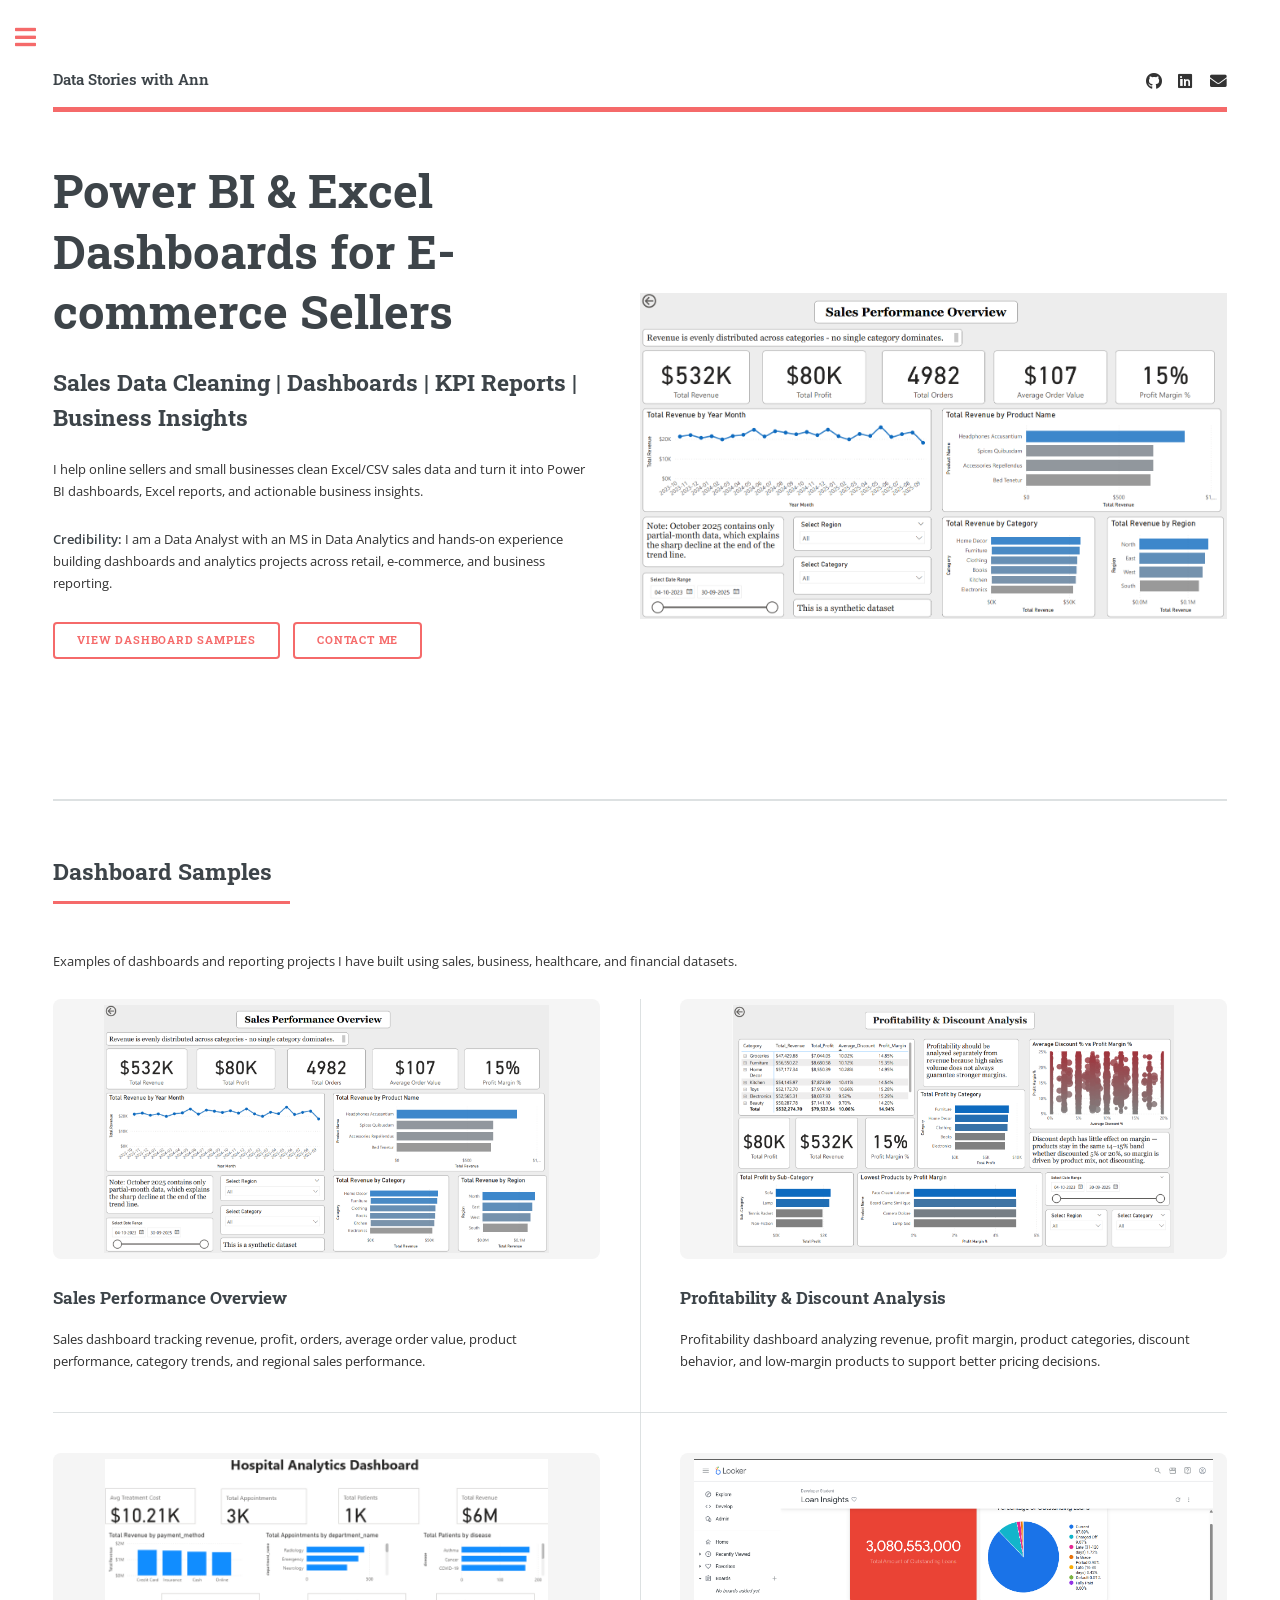
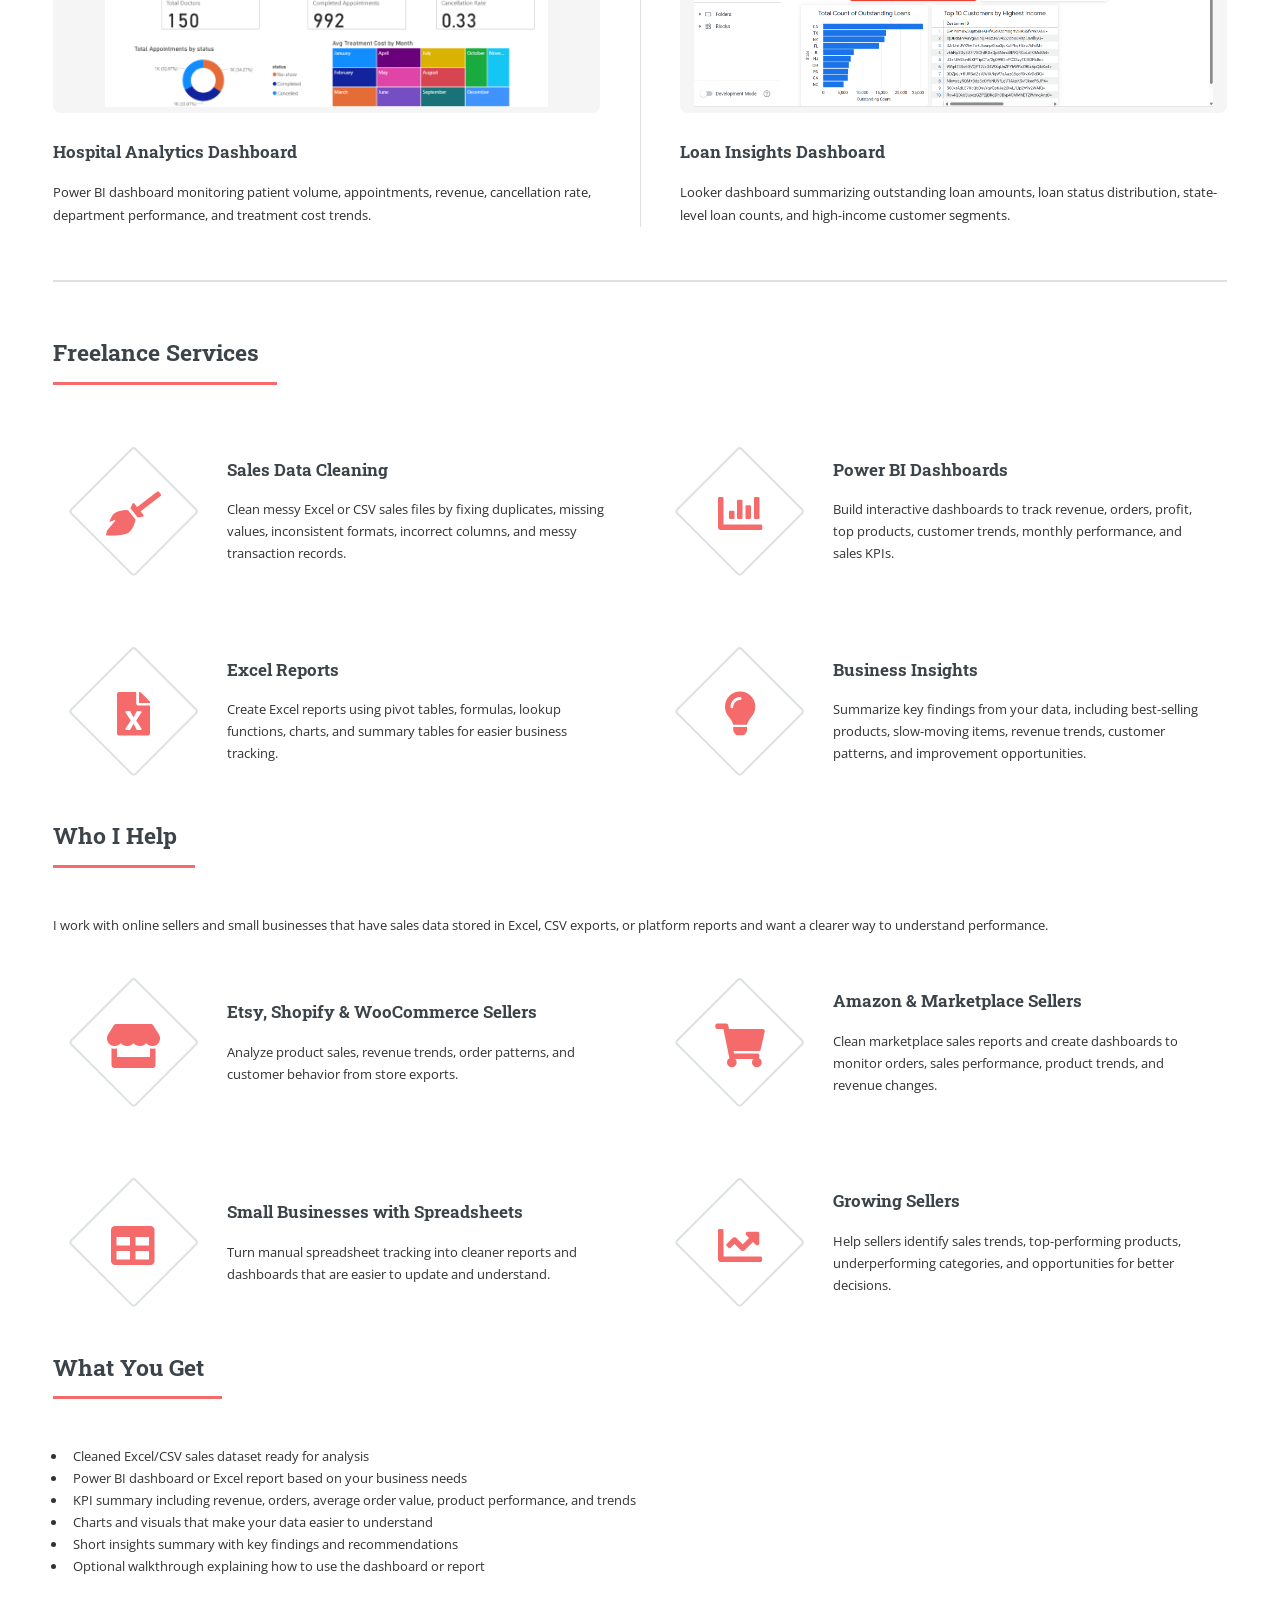
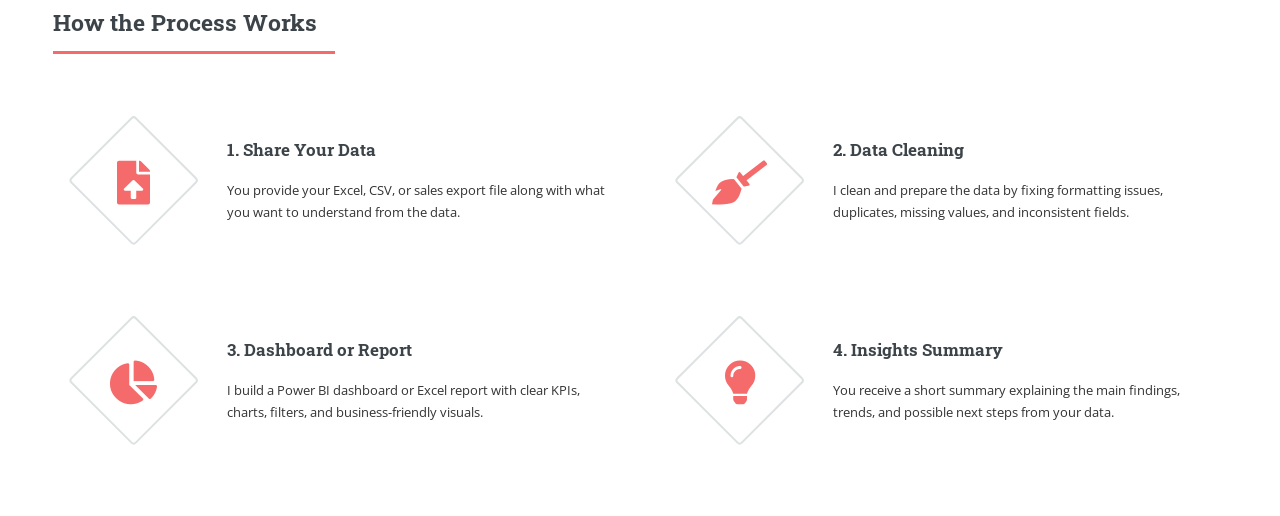
==== commit bd6a3834: "Add dashboard samples to freelance page" ====
--- a/freelancing.html
+++ b/freelancing.html
@@ -31,27 +31,72 @@
 								</header>
 
 							<!-- Banner -->
-								<section id="banner">
-                                    <div class="content">
-                                        <header>
-                                            <h1>Power BI & Excel Dashboards for E-commerce Sellers</h1>
-                                            <h2>Sales Data Cleaning | Dashboards | KPI Reports | Business Insights</h2>
-                                        </header>
-
-                                        <p>
-                                            I help online sellers and small businesses clean Excel/CSV sales data and turn it into Power BI dashboards, Excel reports, and actionable business insights. My services are designed for Etsy, Amazon, Shopify, WooCommerce, and small e-commerce sellers who want to understand sales performance, customer trends, product performance, and revenue opportunities without getting stuck in messy spreadsheets.
-                                        </p>
-
-                                        <ul class="actions">
-                                            <li><a href="#services" class="button big">View Services</a></li>
-                                            <li><a href="#contact" class="button big">Contact Me</a></li>
-                                        </ul>
+                            <section id="banner">
+                                <div class="content">
+                                    <header>
+                                        <h1>Power BI & Excel Dashboards for E-commerce Sellers</h1>
+                                        <h2>Sales Data Cleaning | Dashboards | KPI Reports | Business Insights</h2>
+                                    </header>
+
+                                    <p>
+                                        I help online sellers and small businesses clean Excel/CSV sales data and turn it into Power BI dashboards, Excel reports, and actionable business insights.
+                                    </p>
+
+                                    <p>
+                                        <strong>Credibility:</strong> I am a Data Analyst with an MS in Data Analytics and hands-on experience building dashboards and analytics projects across retail, e-commerce, and business reporting.
+                                    </p>
+
+                                    <ul class="actions">
+                                        <li><a href="#samples" class="button big">View Dashboard Samples</a></li>
+                                        <li><a href="#contact" class="button big">Contact Me</a></li>
+                                    </ul>
+                                </div>
+
+                                <span class="image object">
+                                    <img src="images/sales-overview.png" alt="Sales performance dashboard sample" style="height:580px; object-fit:contain;" />
+                                </span>
+                            </section>
+
+                                <!-- Dashboard Samples -->
+                                <section id="samples">
+                                    <header class="major">
+                                        <h2>Dashboard Samples</h2>
+                                    </header>
+
+                                    <p>
+                                        Examples of dashboards and reporting projects I have built using sales, business, healthcare, and financial datasets.
+                                    </p>
+
+                                    <div class="posts">
+
+                                        <article>
+                                            <a href="#" class="image"><img src="images/sales-overview.png" alt="Sales performance dashboard" /></a>
+                                            <h3>Sales Performance Overview</h3>
+                                            <p>Sales dashboard tracking revenue, profit, orders, average order value, product performance, category trends, and regional sales performance.</p>
+                                        </article>
+
+                                        <article>
+                                            <a href="#" class="image"><img src="images/profitability-discount.png" alt="Profitability and discount dashboard" /></a>
+                                            <h3>Profitability & Discount Analysis</h3>
+                                            <p>Profitability dashboard analyzing revenue, profit margin, product categories, discount behavior, and low-margin products to support better pricing decisions.</p>
+                                        </article>
+
+                                        <article>
+                                            <a href="#" class="image"><img src="images/pic06.png" alt="Hospital analytics dashboard" /></a>
+                                            <h3>Hospital Analytics Dashboard</h3>
+                                            <p>Power BI dashboard monitoring patient volume, appointments, revenue, cancellation rate, department performance, and treatment cost trends.</p>
+                                        </article>
+
+                                        <article>
+                                            <a href="#" class="image"><img src="images/loan-insights.png" alt="Loan insights dashboard" /></a>
+                                            <h3>Loan Insights Dashboard</h3>
+                                            <p>Looker dashboard summarizing outstanding loan amounts, loan status distribution, state-level loan counts, and high-income customer segments.</p>
+                                        </article>
+
                                     </div>
-
-                                    <span class="image object">
-                                        <img src="images/pic10.jpeg" alt="E-commerce analytics dashboard" style="height:580px; object-fit:cover;" />
-                                    </span>
                                 </section>
+
+
 							<section id="services">
                                 <header class="major">
                                     <h2>Freelance Services</h2>
@@ -202,8 +247,9 @@
 									<ul>
                                         <li><a href="index.html">Recruiter Portfolio</a></li>
                                         <li><a href="#banner">Freelance Home</a></li>
-                                        <li><a href="#services">Services</a></li>
-                                        <li><a href="#clients">Who I Help</a></li>
+                                        <li><a href="#samples">Dashboard Samples</a></li>
+                                        <li><a href="#services">Services</a></li>                                        
+                                        <li><a href="#clients">Who I Help</a></li>                                        
                                         <li><a href="#deliverables">Deliverables</a></li>
                                         <li><a href="#process">Process</a></li>
                                         <li><a href="#contact">Contact</a></li>
--- a/assets/css/main.css
+++ b/assets/css/main.css
@@ -2407,4 +2407,27 @@
 .tags span {
 	color: #333333;
 	font-weight: 500;
+}
+
+#samples .posts article .image img {
+	height: 260px;
+	object-fit: cover;
+	border-radius: 8px;
+}
+
+#samples .posts article {
+	transition: all 0.3s ease;
+}
+
+#samples .posts article:hover {
+	transform: translateY(-6px);
+}
+
+#samples .posts article .image img {
+	height: 260px;
+	width: 100%;
+	object-fit: contain;
+	background: #f5f5f5;
+	border-radius: 8px;
+	padding: 6px;
 }
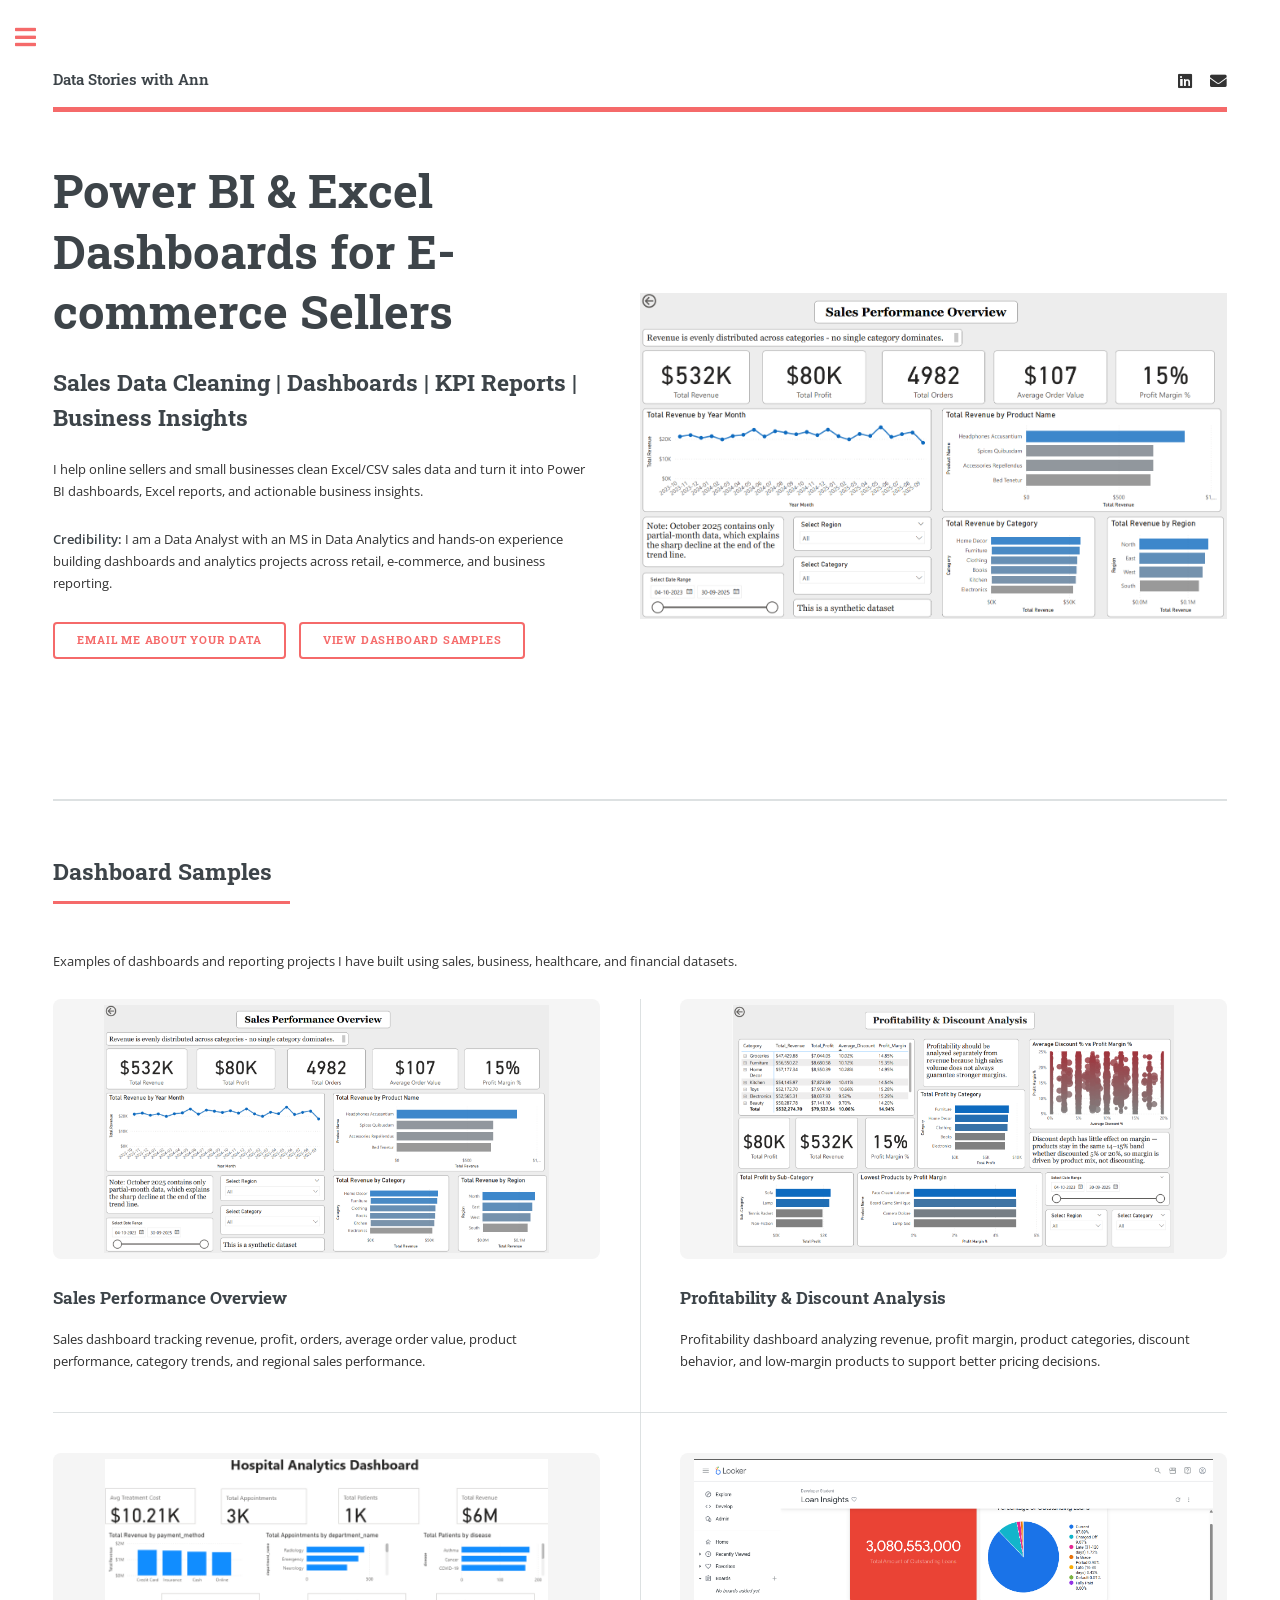
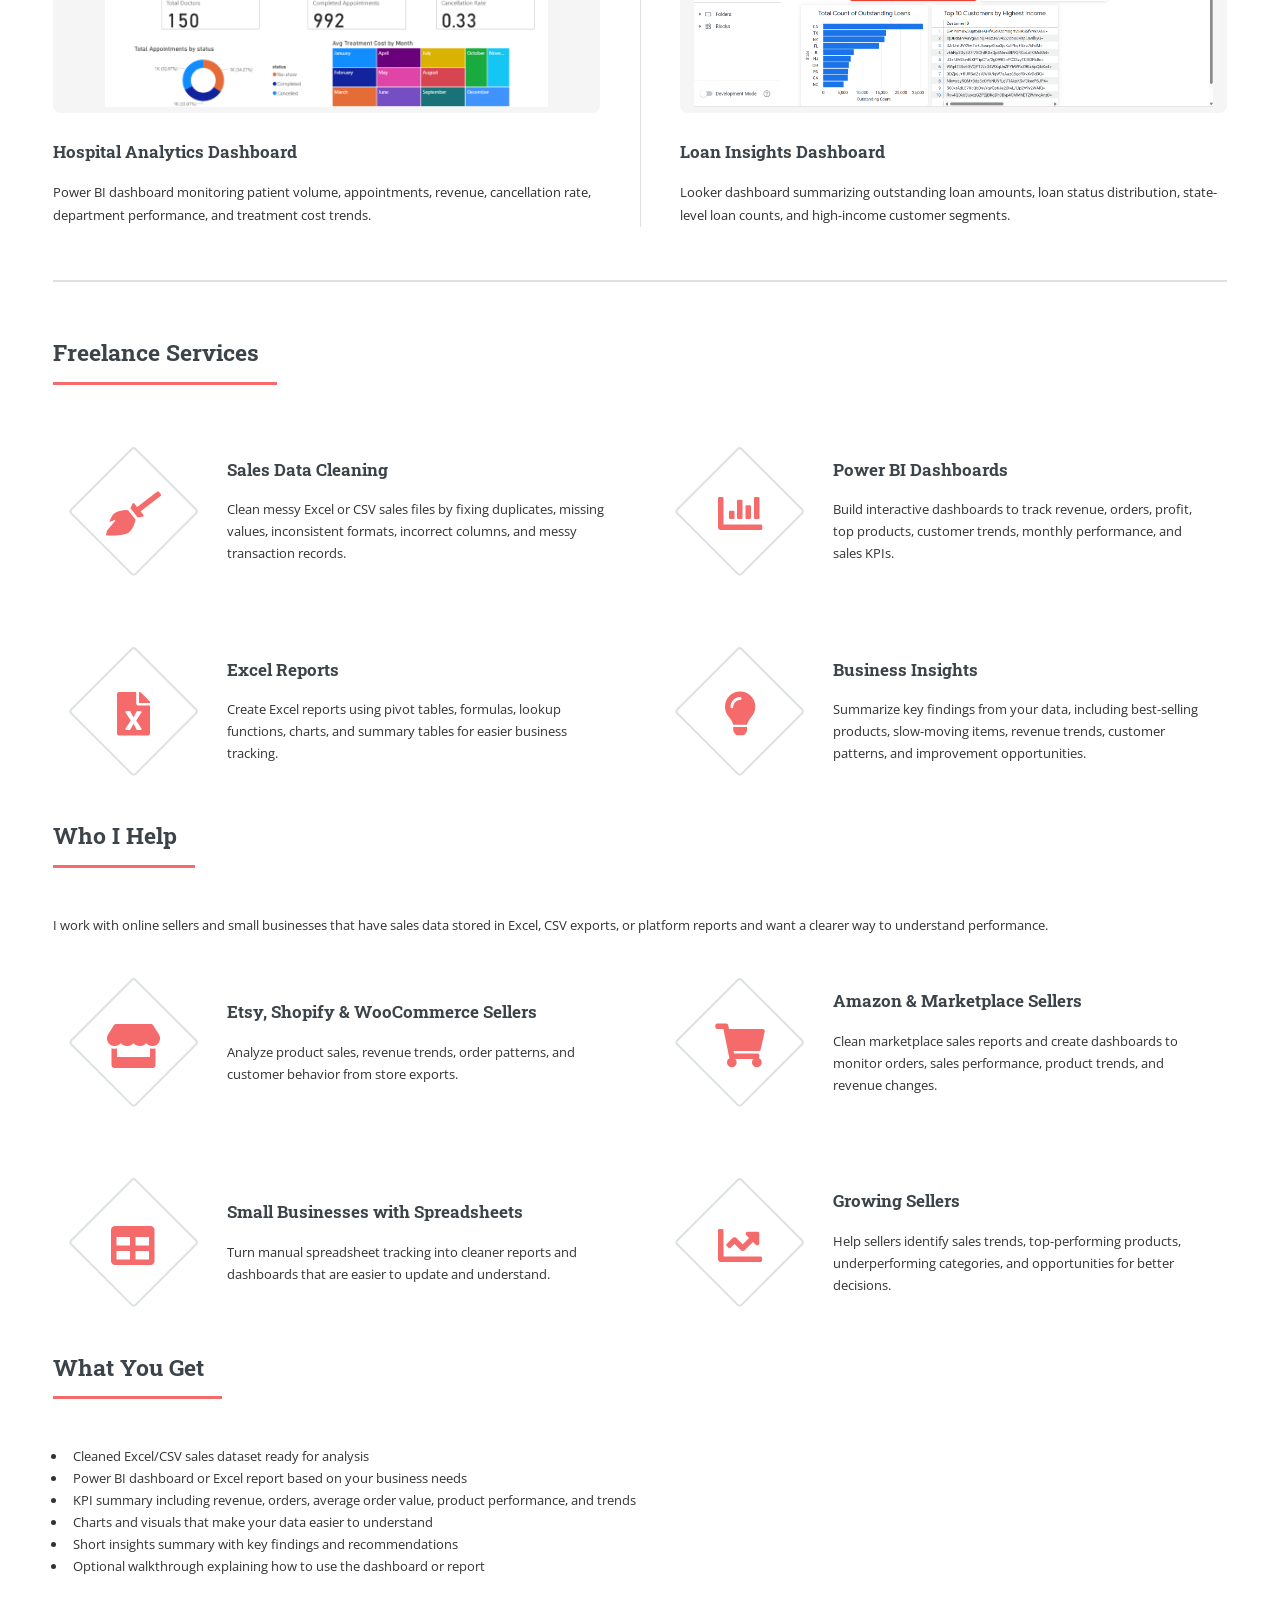
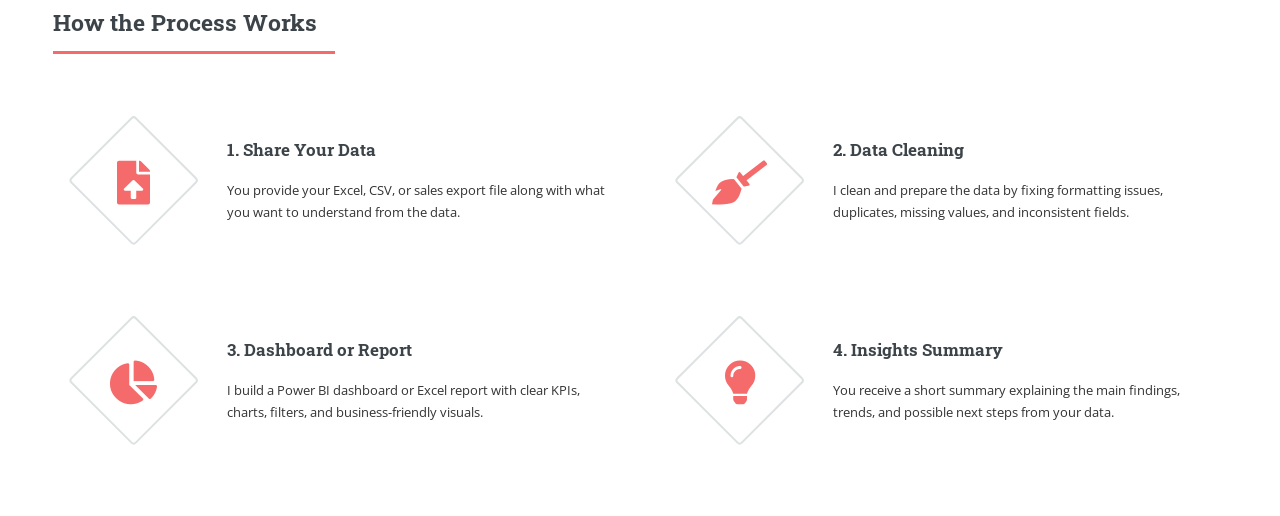
==== commit ac14f642: "Add dashboard samples to freelance page" ====
--- a/freelancing.html
+++ b/freelancing.html
@@ -24,7 +24,6 @@
 							<!-- Header -->
 								<header id="header"><a href="index.html" class="logo"><strong>Data Stories with Ann</strong></a>
 									<ul class="icons">
-										<li><a href="https://github.com/AnnBMariyam" class="icon brands fa-github"><span class="label">GitHub</span></a></li>
 										<li><a href="https://www.linkedin.com/in/ann-b-mariyam-a238a7275" class="icon brands fa-linkedin"><span class="label">LinkedIn</span></a></li>
 										<li><a href="mailto:annbijumariyam02@gmail.com" class="icon solid fa-envelope"><span class="label">Email</span></a></li>
 									</ul>
@@ -47,8 +46,8 @@
                                     </p>
 
                                     <ul class="actions">
+                                        <li><a href="mailto:annbijumariyam02@gmail.com?subject=E-commerce%20Dashboard%20Project%20Inquiry" class="button big">Email Me About Your Data</a></li>
                                         <li><a href="#samples" class="button big">View Dashboard Samples</a></li>
-                                        <li><a href="#contact" class="button big">Contact Me</a></li>
                                     </ul>
                                 </div>
 
@@ -278,23 +277,39 @@
                                     </div>
                                 </section>
 
-							<!-- Section -->
-								<section id="contact">
-									<header class="major">
-										<h2>Get in Touch</h2>
-									</header>
-									<p>
-                                        Need help cleaning sales data, building an e-commerce dashboard, or understanding your business performance? Reach out through email, LinkedIn, or GitHub.
-                                    </p>
-                                    <ul class="contact">
-										<li class="icon solid fa-envelope"><a href="mailto:annbijumariyam02@gmail.com">annbijumariyam02@gmail.com</a></li>
-										
-										<li class="icon brands fa-linkedin"><a href="https://www.linkedin.com/in/ann-b-mariyam-a238a7275">LinkedIn</a></li>
-										<li class="icon brands fa-github">
-										<a href="https://github.com/AnnBMariyam">GitHub</a>
-										</li>
-									</ul>
-								</section>
+                            <section class="freelance-cta">
+                            <header class="major">
+                                <h2>Have Sales Data Sitting in Spreadsheets?</h2>
+                            </header>
+                            <p>
+                                Send me your Excel or CSV file, and I can help clean it, build a dashboard, and summarize the key sales insights.
+                            </p>
+                            
+                        </section>
+
+                            <!--contact-->
+							<section id="contact">
+                                <header class="major">
+                                    <h2>Ready to Understand Your Sales Data?</h2>
+                                </header>
+
+                                <p>
+                                    If you have Excel or CSV sales data and want a cleaner report, dashboard, or business insights summary, email me with a short description of your data and what you want to understand.
+                                </p>
+
+                                <ul class="actions">
+                                    <li><a href="mailto:annbijumariyam02@gmail.com?subject=E-commerce%20Dashboard%20Project%20Inquiry" class="button big">Email Me About Your Data</a></li>
+                                </ul>
+
+                                <ul class="contact">
+                                    <li class="icon solid fa-envelope">
+                                        <a href="mailto:annbijumariyam02@gmail.com?subject=E-commerce%20Dashboard%20Project%20Inquiry">annbijumariyam02@gmail.com</a>
+                                    </li>
+                                    <li class="icon brands fa-linkedin">
+                                        <a href="https://www.linkedin.com/in/ann-b-mariyam-a238a7275">LinkedIn</a>
+                                    </li>
+                                </ul>
+                            </section>
 
 							<!-- Footer -->
 								<footer id="footer">
--- a/assets/css/main.css
+++ b/assets/css/main.css
@@ -2430,4 +2430,25 @@
 	background: #f5f5f5;
 	border-radius: 8px;
 	padding: 6px;
+}
+
+
+
+
+.freelance-cta {
+	margin: 2.5em 0;
+	padding: 2em 2em 2em 2.5em;
+	background: rgba(245, 106, 106, 0.05);
+	border: 1px solid rgba(245, 106, 106, 0.18);
+	border-radius: 10px;
+	box-shadow: 0 6px 18px rgba(0, 0, 0, 0.04);
+}
+
+.freelance-cta header.major:after {
+	display: none;
+}
+
+.freelance-cta p {
+	margin: 0;
+	line-height: 1.7;
 }
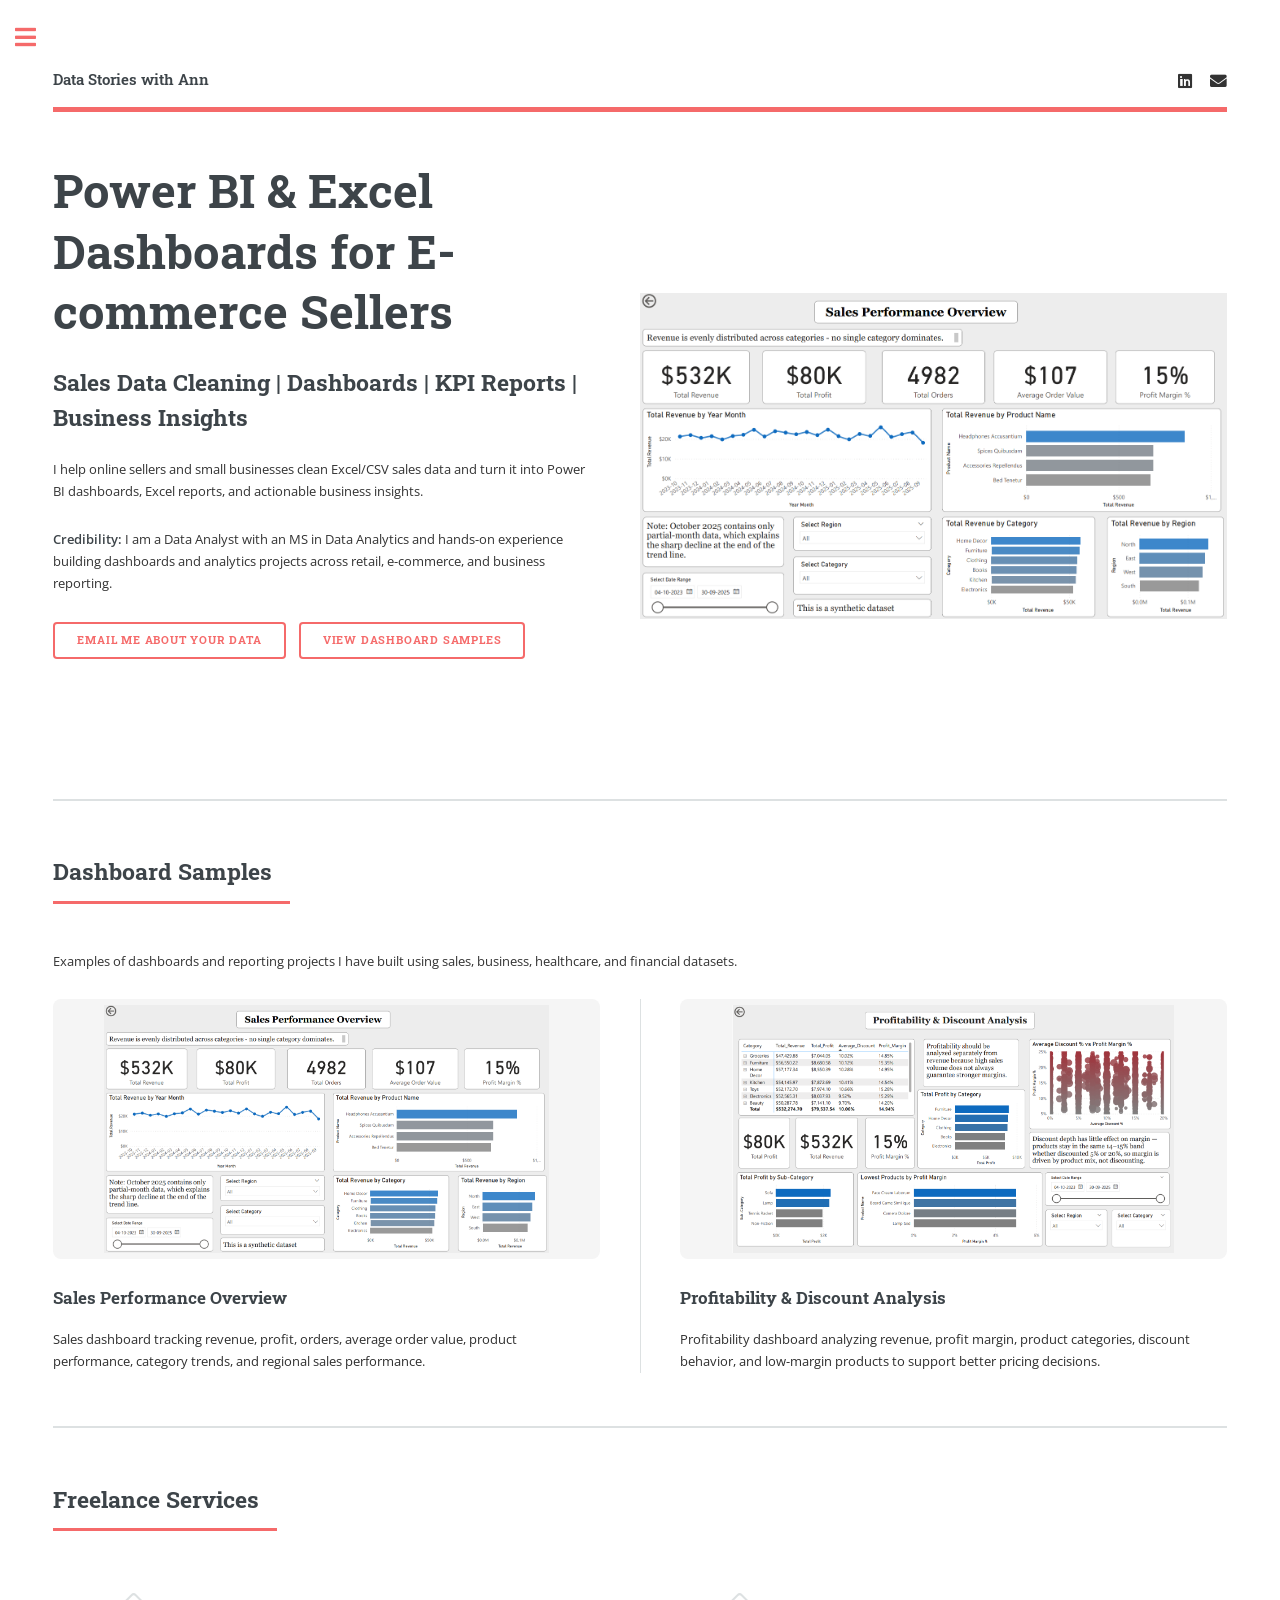
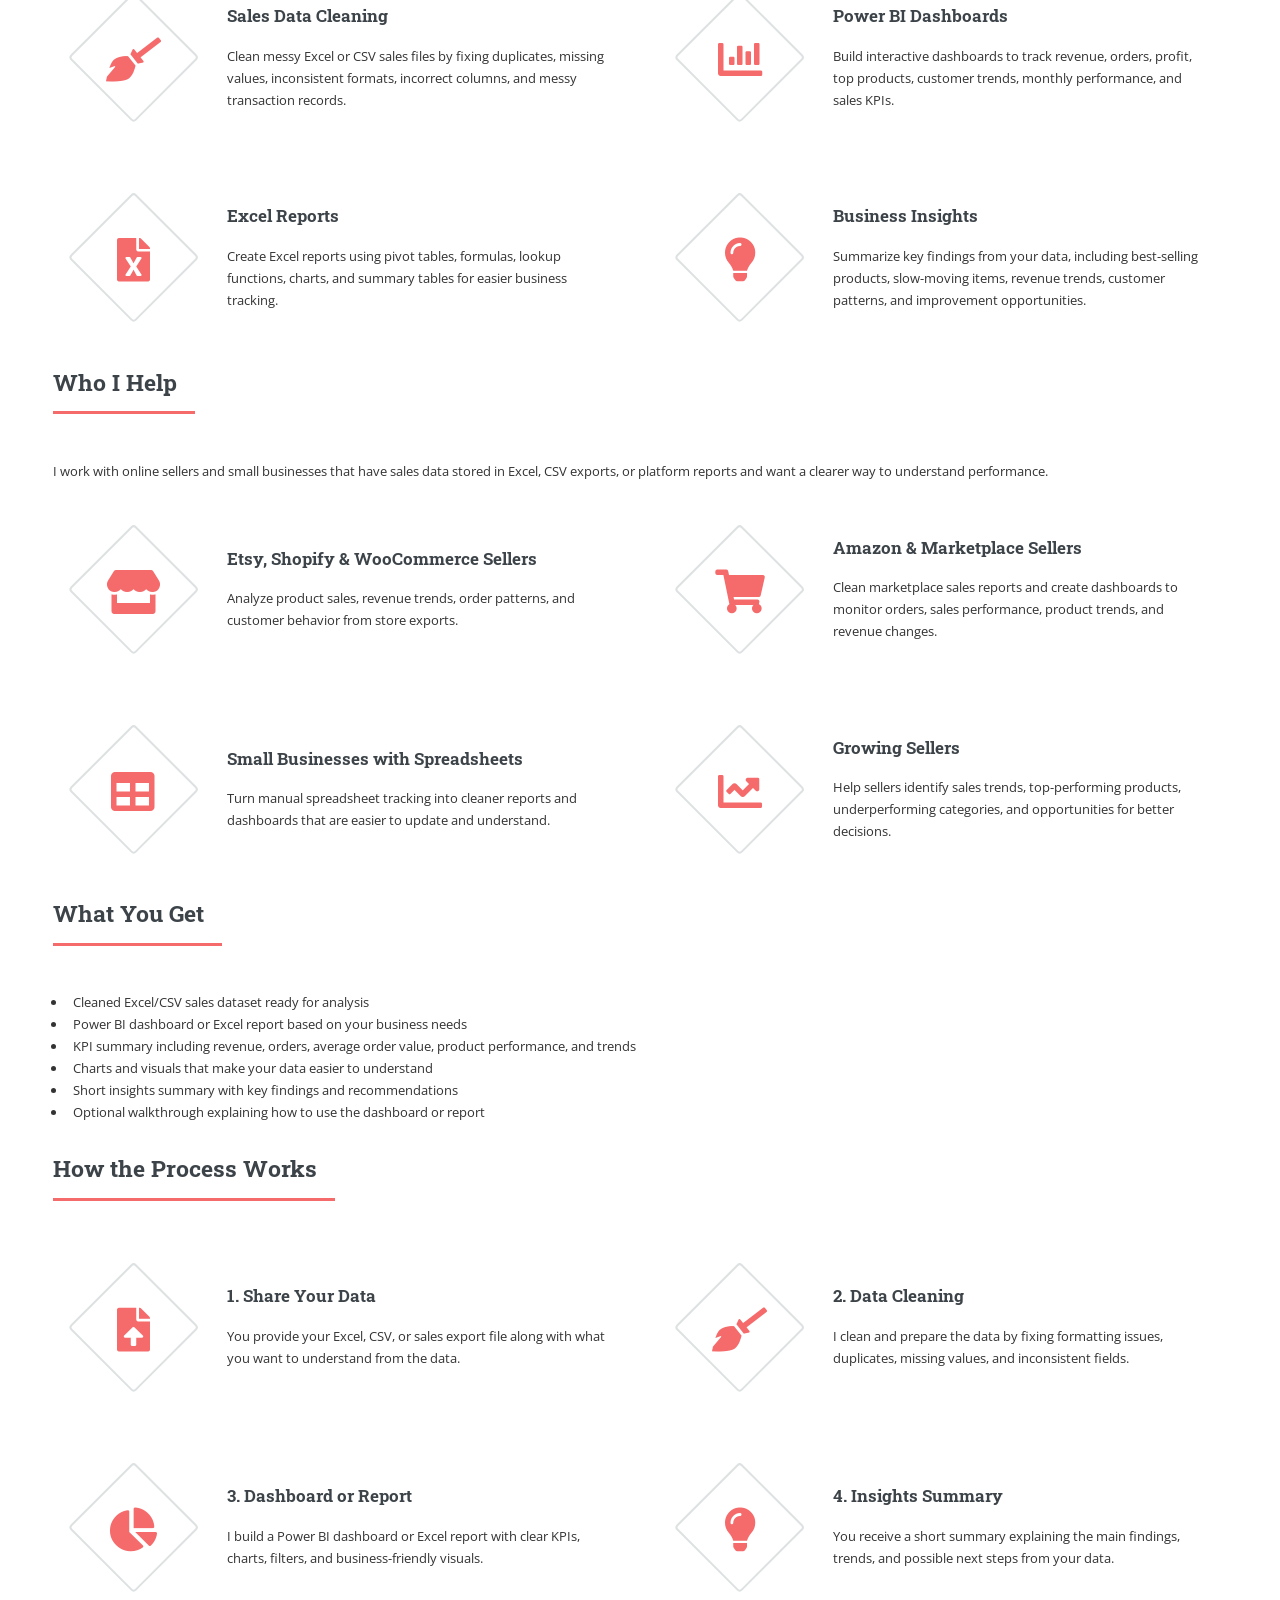
==== commit 5c655b89: "Add dashboard samples to freelance page" ====
--- a/freelancing.html
+++ b/freelancing.html
@@ -80,17 +80,7 @@
                                             <p>Profitability dashboard analyzing revenue, profit margin, product categories, discount behavior, and low-margin products to support better pricing decisions.</p>
                                         </article>
 
-                                        <article>
-                                            <a href="#" class="image"><img src="images/pic06.png" alt="Hospital analytics dashboard" /></a>
-                                            <h3>Hospital Analytics Dashboard</h3>
-                                            <p>Power BI dashboard monitoring patient volume, appointments, revenue, cancellation rate, department performance, and treatment cost trends.</p>
-                                        </article>
-
-                                        <article>
-                                            <a href="#" class="image"><img src="images/loan-insights.png" alt="Loan insights dashboard" /></a>
-                                            <h3>Loan Insights Dashboard</h3>
-                                            <p>Looker dashboard summarizing outstanding loan amounts, loan status distribution, state-level loan counts, and high-income customer segments.</p>
-                                        </article>
+                                        
 
                                     </div>
                                 </section>
@@ -277,15 +267,7 @@
                                     </div>
                                 </section>
 
-                            <section class="freelance-cta">
-                            <header class="major">
-                                <h2>Have Sales Data Sitting in Spreadsheets?</h2>
-                            </header>
-                            <p>
-                                Send me your Excel or CSV file, and I can help clean it, build a dashboard, and summarize the key sales insights.
-                            </p>
                             
-                        </section>
 
                             <!--contact-->
 							<section id="contact">
--- a/assets/css/main.css
+++ b/assets/css/main.css
@@ -2433,22 +2433,3 @@
 }
 
 
-
-
-.freelance-cta {
-	margin: 2.5em 0;
-	padding: 2em 2em 2em 2.5em;
-	background: rgba(245, 106, 106, 0.05);
-	border: 1px solid rgba(245, 106, 106, 0.18);
-	border-radius: 10px;
-	box-shadow: 0 6px 18px rgba(0, 0, 0, 0.04);
-}
-
-.freelance-cta header.major:after {
-	display: none;
-}
-
-.freelance-cta p {
-	margin: 0;
-	line-height: 1.7;
-}
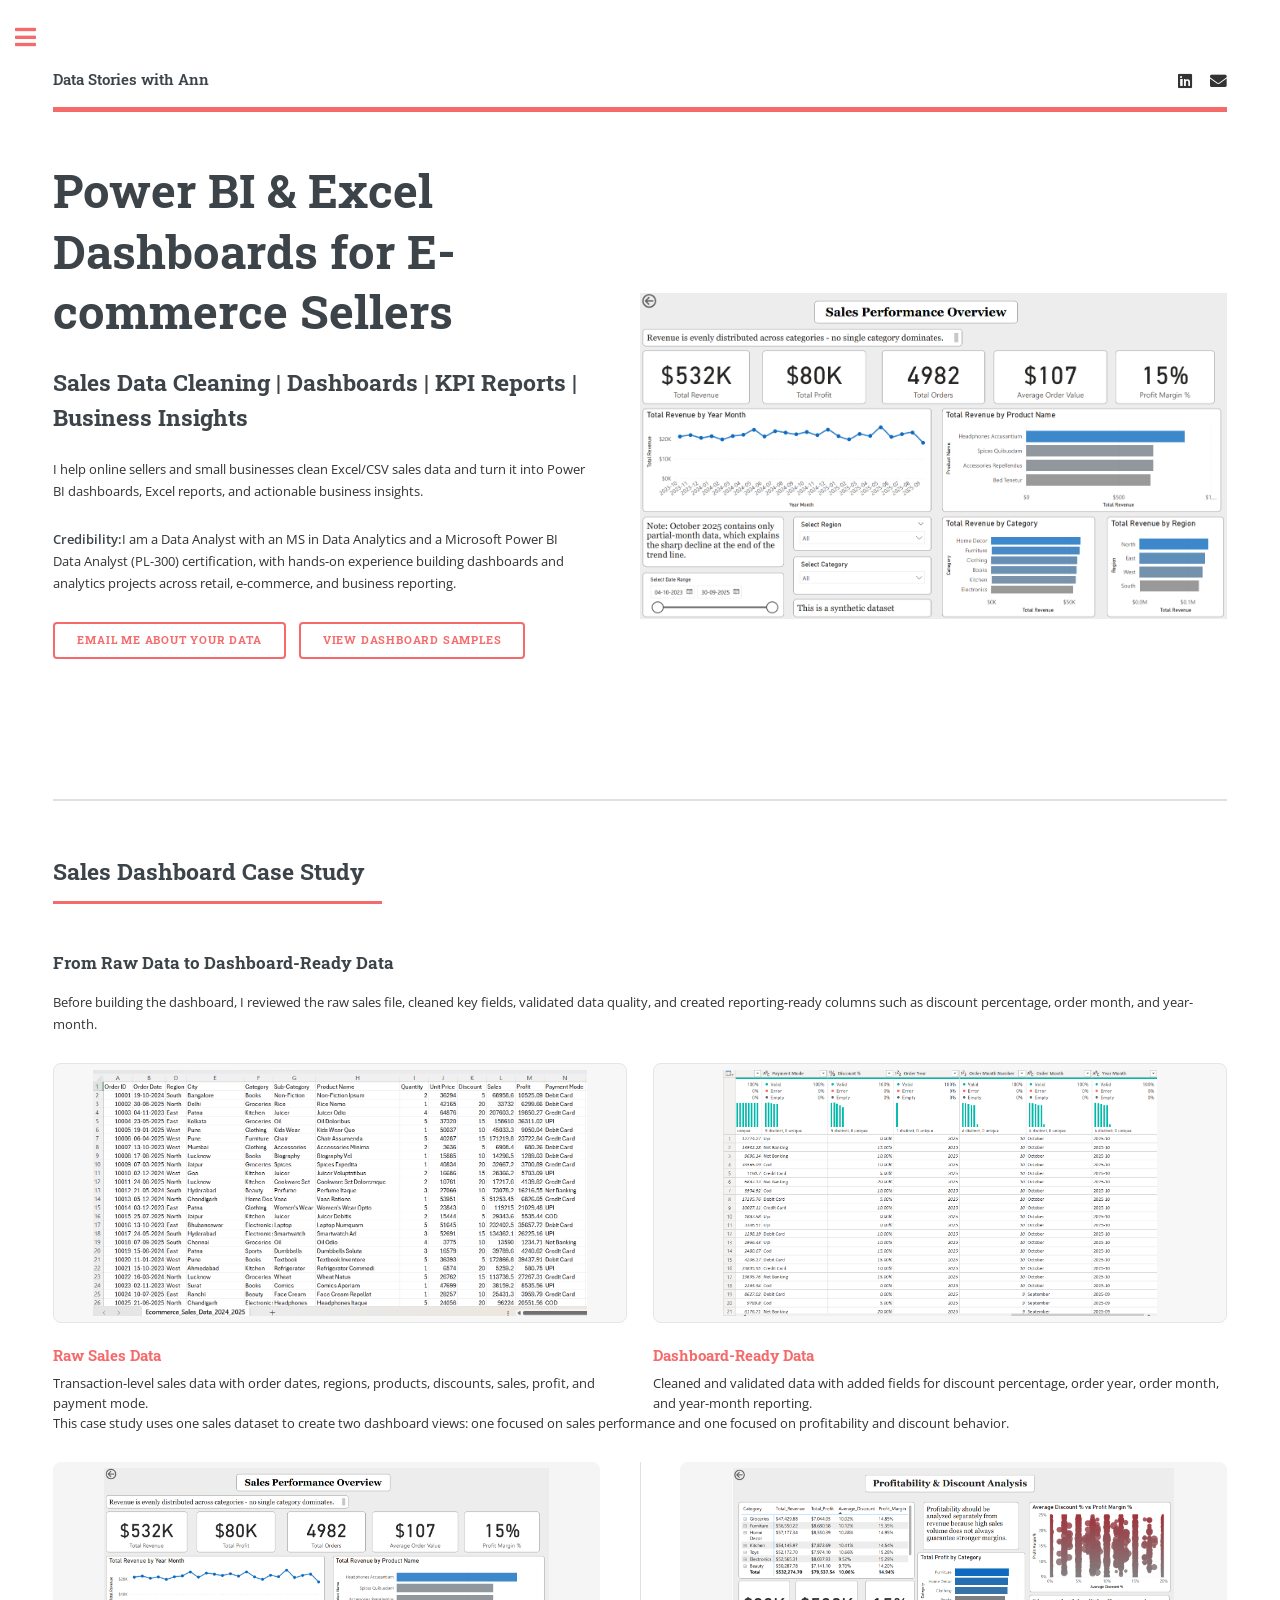
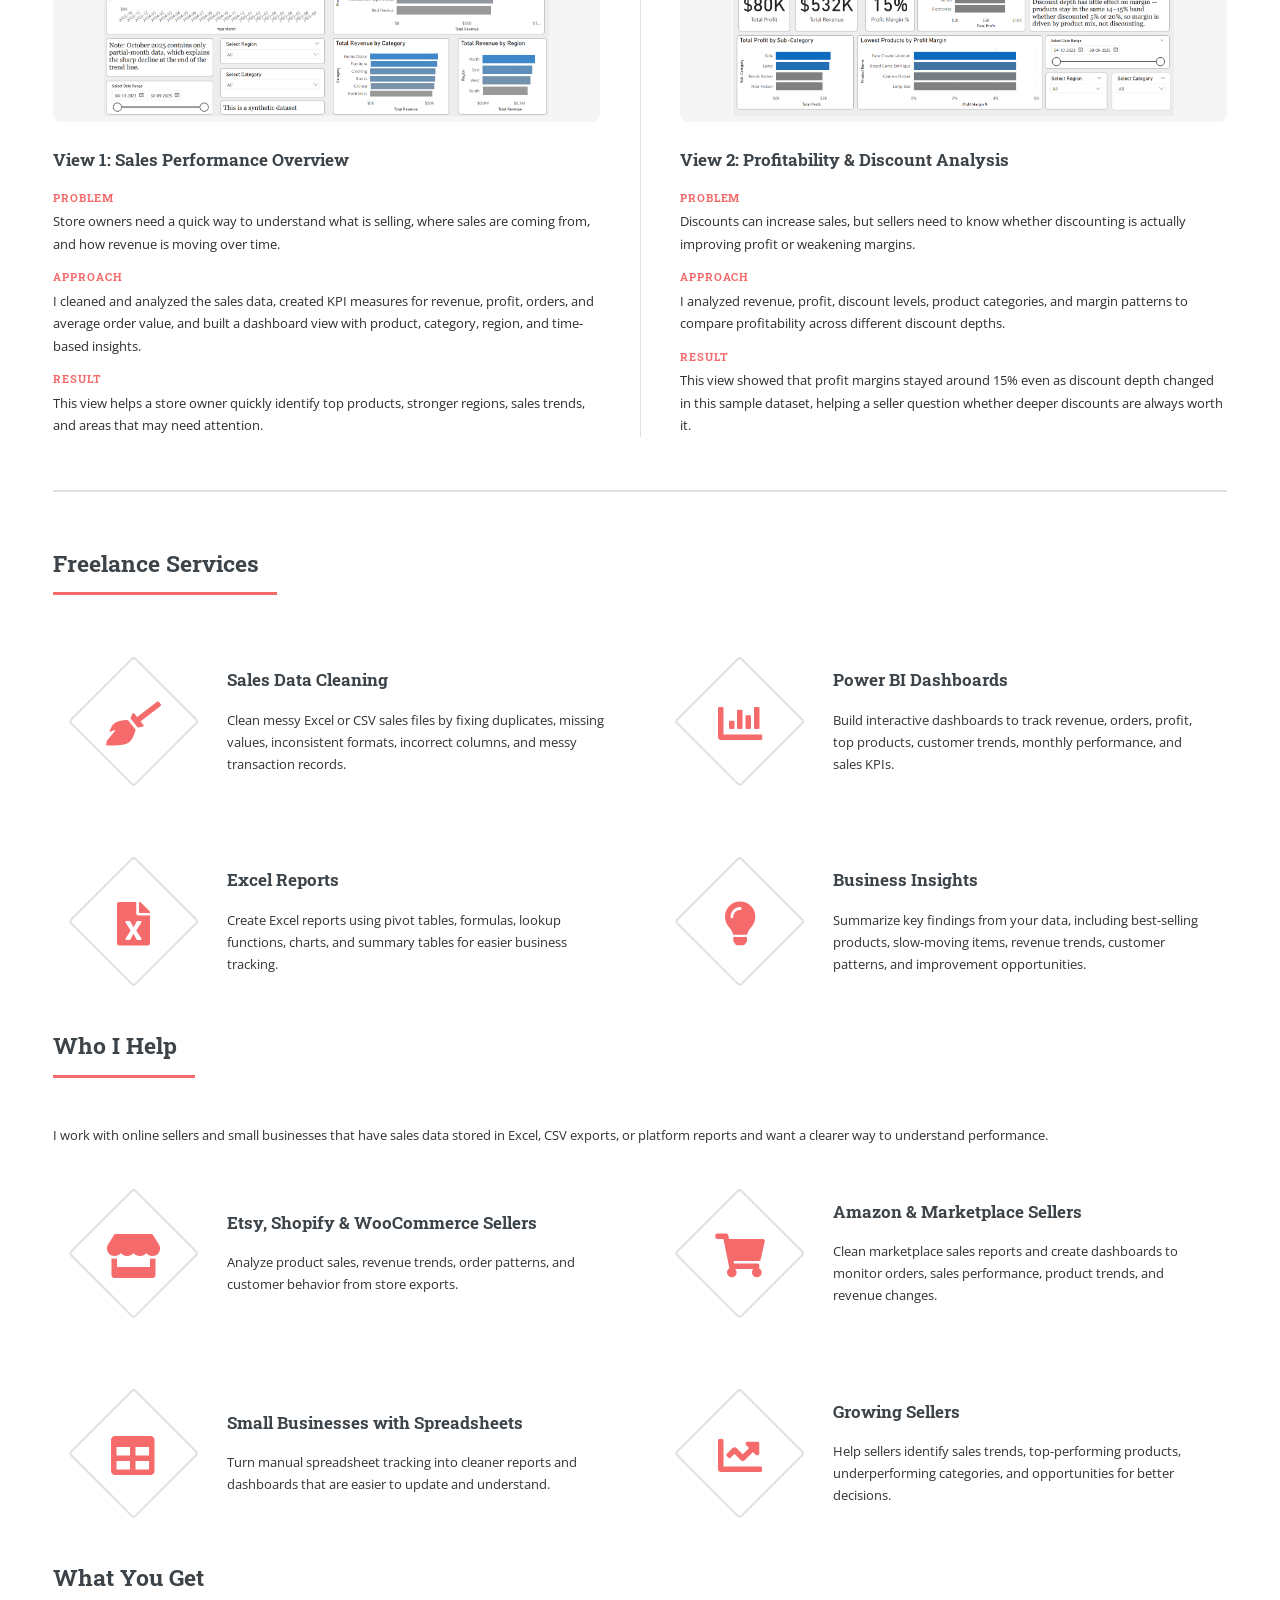
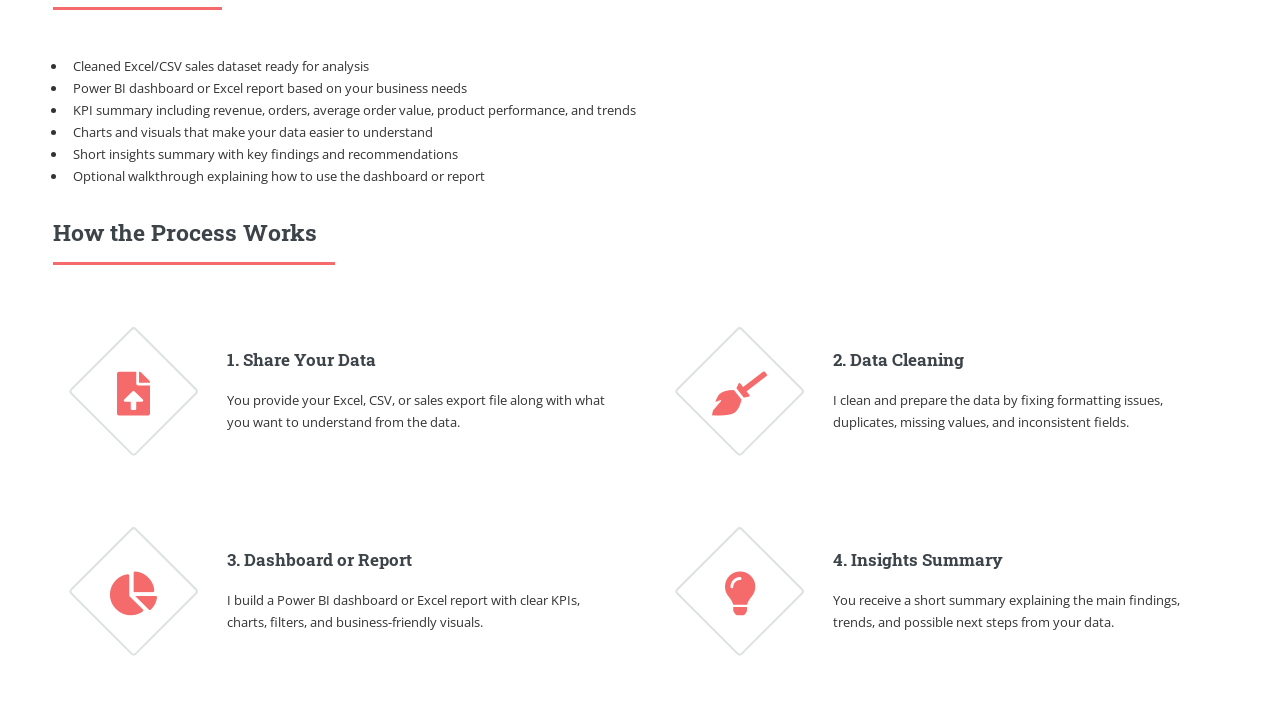
==== commit 4db61d82: "Add dashboard samples to freelance page" ====
--- a/freelancing.html
+++ b/freelancing.html
@@ -41,8 +41,9 @@
                                         I help online sellers and small businesses clean Excel/CSV sales data and turn it into Power BI dashboards, Excel reports, and actionable business insights.
                                     </p>
 
+                                    
                                     <p>
-                                        <strong>Credibility:</strong> I am a Data Analyst with an MS in Data Analytics and hands-on experience building dashboards and analytics projects across retail, e-commerce, and business reporting.
+                                        <strong>Credibility:</strong>I am a Data Analyst with an MS in Data Analytics and a Microsoft Power BI Data Analyst (PL-300) certification, with hands-on experience building dashboards and analytics projects across retail, e-commerce, and business reporting.
                                     </p>
 
                                     <ul class="actions">
@@ -56,31 +57,92 @@
                                 </span>
                             </section>
 
+
+                            
+
                                 <!-- Dashboard Samples -->
                                 <section id="samples">
                                     <header class="major">
-                                        <h2>Dashboard Samples</h2>
+                                        <h2>Sales Dashboard Case Study</h2>
                                     </header>
 
+                                    
+                                    <div class="data-prep-proof">
+                                    <div class="data-prep-proof">
+	<header>
+		<h3>From Raw Data to Dashboard-Ready Data</h3>
+	</header>
+
+	<p>
+		Before building the dashboard, I reviewed the raw sales file, cleaned key fields, validated data quality, and created reporting-ready columns such as discount percentage, order month, and year-month.
+	</p>
+
+	<div class="prep-grid">
+
+		<article>
+			<img src="images/raw-sales-data.png" alt="Raw sales data sample" />
+			<h4>Raw Sales Data</h4>
+			<p>Transaction-level sales data with order dates, regions, products, discounts, sales, profit, and payment mode.</p>
+		</article>
+
+		<article>
+			<img src="images/power-query-cleaned-data.png" alt="Cleaned data in Power Query" />
+			<h4>Dashboard-Ready Data</h4>
+			<p>Cleaned and validated data with added fields for discount percentage, order year, order month, and year-month reporting.</p>
+		</article>
+
+	</div>
+</div>
                                     <p>
-                                        Examples of dashboards and reporting projects I have built using sales, business, healthcare, and financial datasets.
-                                    </p>
-
+                                        This case study uses one sales dataset to create two dashboard views: one focused on sales performance and one focused on profitability and discount behavior.
+                                        </p>
                                     <div class="posts">
 
-                                        <article>
-                                            <a href="#" class="image"><img src="images/sales-overview.png" alt="Sales performance dashboard" /></a>
-                                            <h3>Sales Performance Overview</h3>
-                                            <p>Sales dashboard tracking revenue, profit, orders, average order value, product performance, category trends, and regional sales performance.</p>
-                                        </article>
-
-                                        <article>
-                                            <a href="#" class="image"><img src="images/profitability-discount.png" alt="Profitability and discount dashboard" /></a>
-                                            <h3>Profitability & Discount Analysis</h3>
-                                            <p>Profitability dashboard analyzing revenue, profit margin, product categories, discount behavior, and low-margin products to support better pricing decisions.</p>
-                                        </article>
-
-                                        
+                                        <article class="case-study">
+                                            <a href="#" class="image">
+                                                <img src="images/sales-overview.png" alt="Sales performance dashboard" />
+                                            </a>
+
+                                            <h3>View 1: Sales Performance Overview</h3>
+
+                                            <h4>Problem</h4>
+                                            <p>
+                                                Store owners need a quick way to understand what is selling, where sales are coming from, and how revenue is moving over time.
+                                            </p>
+
+                                            <h4>Approach</h4>
+                                            <p>
+                                                I cleaned and analyzed the sales data, created KPI measures for revenue, profit, orders, and average order value, and built a dashboard view with product, category, region, and time-based insights.
+                                            </p>
+
+                                            <h4>Result</h4>
+                                            <p>
+                                                This view helps a store owner quickly identify top products, stronger regions, sales trends, and areas that may need attention.
+                                            </p>
+                                        </article>
+
+                                        <article class="case-study">
+                                            <a href="#" class="image">
+                                                <img src="images/profitability-discount.png" alt="Profitability and discount dashboard" />
+                                            </a>
+
+                                            <h3>View 2: Profitability & Discount Analysis</h3>
+
+                                            <h4>Problem</h4>
+                                            <p>
+                                                Discounts can increase sales, but sellers need to know whether discounting is actually improving profit or weakening margins.
+                                            </p>
+
+                                            <h4>Approach</h4>
+                                            <p>
+                                                I analyzed revenue, profit, discount levels, product categories, and margin patterns to compare profitability across different discount depths.
+                                            </p>
+
+                                            <h4>Result</h4>
+                                            <p>
+                                                This view showed that profit margins stayed around 15% even as discount depth changed in this sample dataset, helping a seller question whether deeper discounts are always worth it.
+                                            </p>
+                                        </article>
 
                                     </div>
                                 </section>
--- a/assets/css/main.css
+++ b/assets/css/main.css
@@ -2433,3 +2433,82 @@
 }
 
 
+#samples .posts article .image img {
+	height: 260px;
+	width: 100%;
+	object-fit: contain;
+	background: #f5f5f5;
+	border-radius: 8px;
+	padding: 6px;
+}
+
+.case-study h4 {
+	margin: 1.2em 0 0.3em 0;
+	font-size: 0.85em;
+	letter-spacing: 0.08em;
+	text-transform: uppercase;
+	color: #f56a6a;
+}
+
+.case-study p {
+	margin-bottom: 0.8em;
+	line-height: 1.7;
+}
+
+
+.prep-grid {
+	display: grid;
+	grid-template-columns: repeat(2, 1fr);
+	gap: 2em;
+	margin-top: 1.5em;
+}
+
+.prep-grid article img {
+	width: 100%;
+	height: 260px;
+  
+	object-fit: contain;
+	object-position: center;
+	border-radius: 8px;
+	border: 1px solid #e5e5e5;
+	background: #f7f7f7;
+	padding: 6px;
+}
+
+.prep-grid article h4 {
+	margin: 1em 0 0.4em 0;
+	color: #f56a6a;
+}
+
+.prep-grid article p {
+	font-size: 0.95em;
+	line-height: 1.6;
+	margin-bottom: 0;
+}
+
+@media screen and (max-width: 980px) {
+	.prep-grid {
+		grid-template-columns: 1fr;
+	}
+}
+
+/* Make dashboard and data-prep hover consistent */
+#samples .posts article,
+.prep-grid article {
+	transition: transform 0.3s ease, box-shadow 0.3s ease;
+}
+
+#samples .posts article:hover,
+.prep-grid article:hover {
+	transform: translateY(-6px);
+}
+
+#samples .posts article .image img,
+.prep-grid article img {
+	transition: transform 0.3s ease;
+}
+
+/* Stop dashboard image zoom so it matches CSV screenshots */
+#samples a.image:hover img {
+	transform: none !important;
+}
